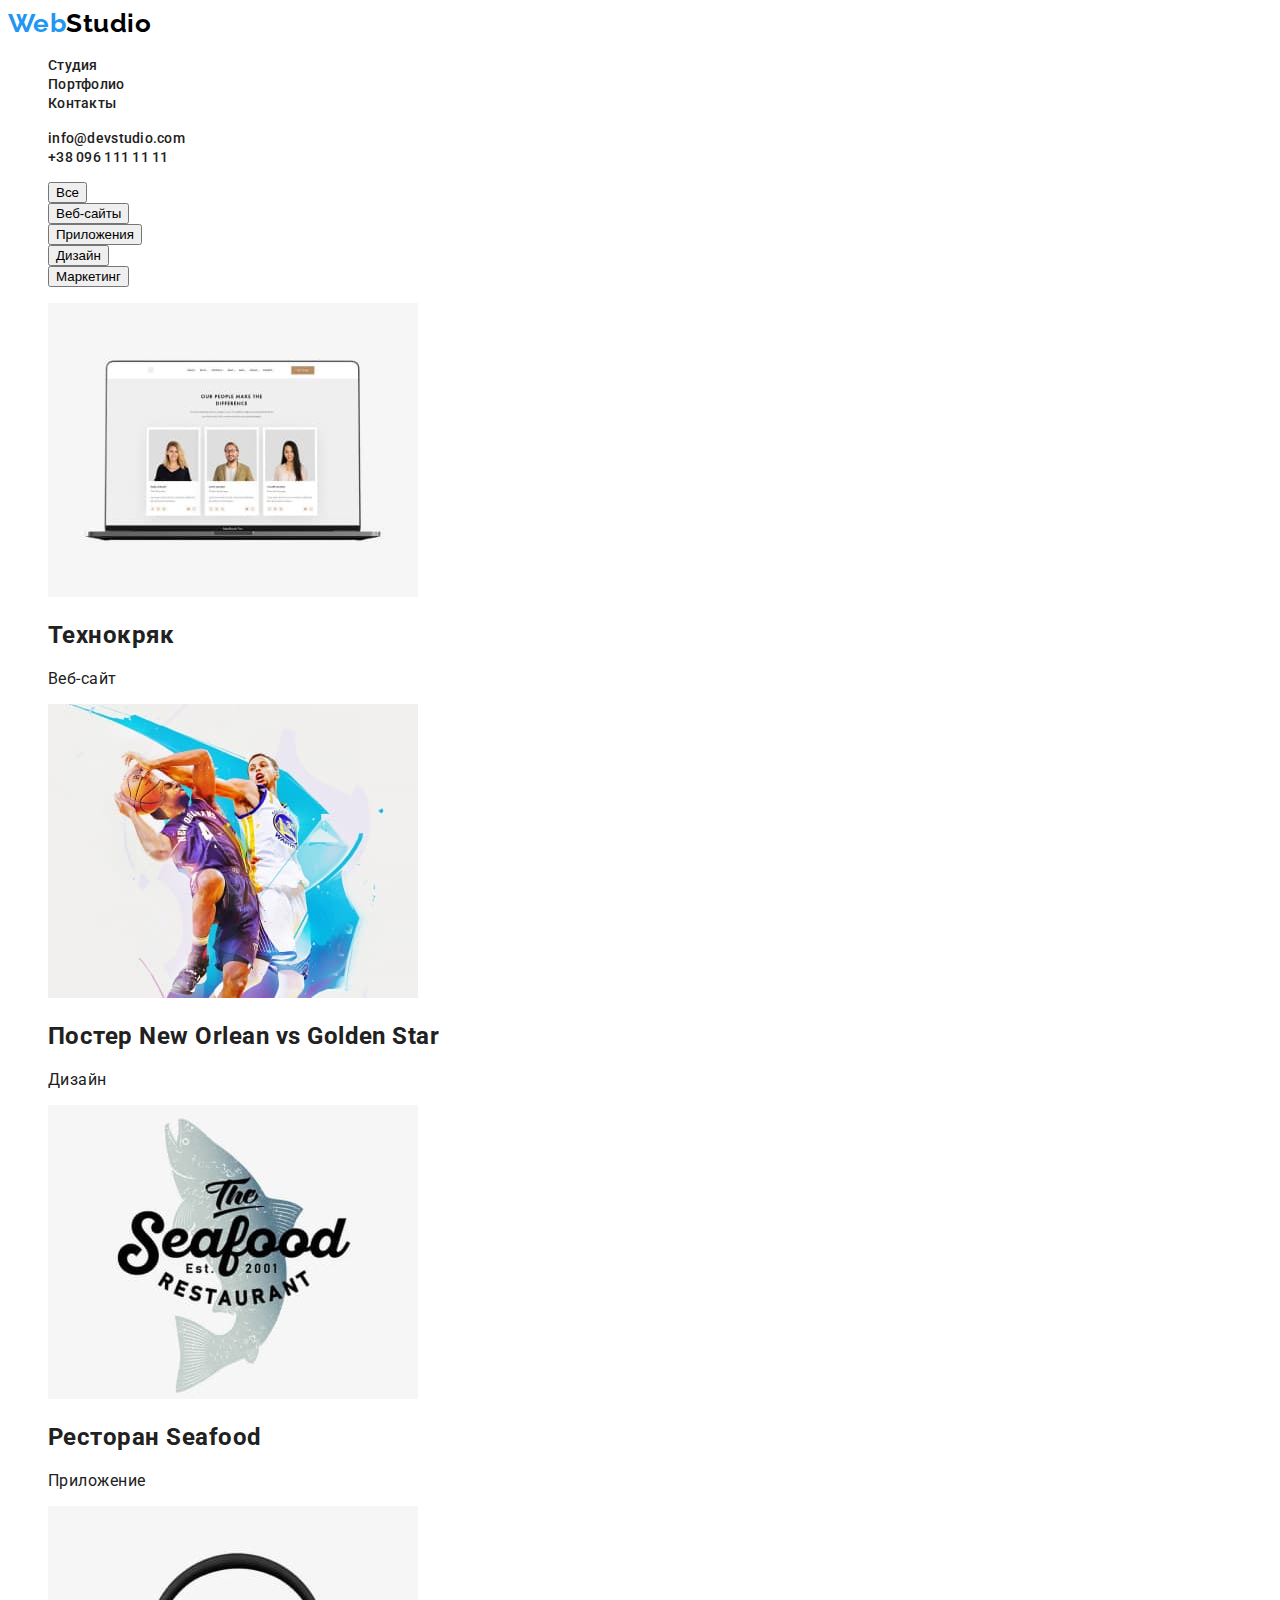
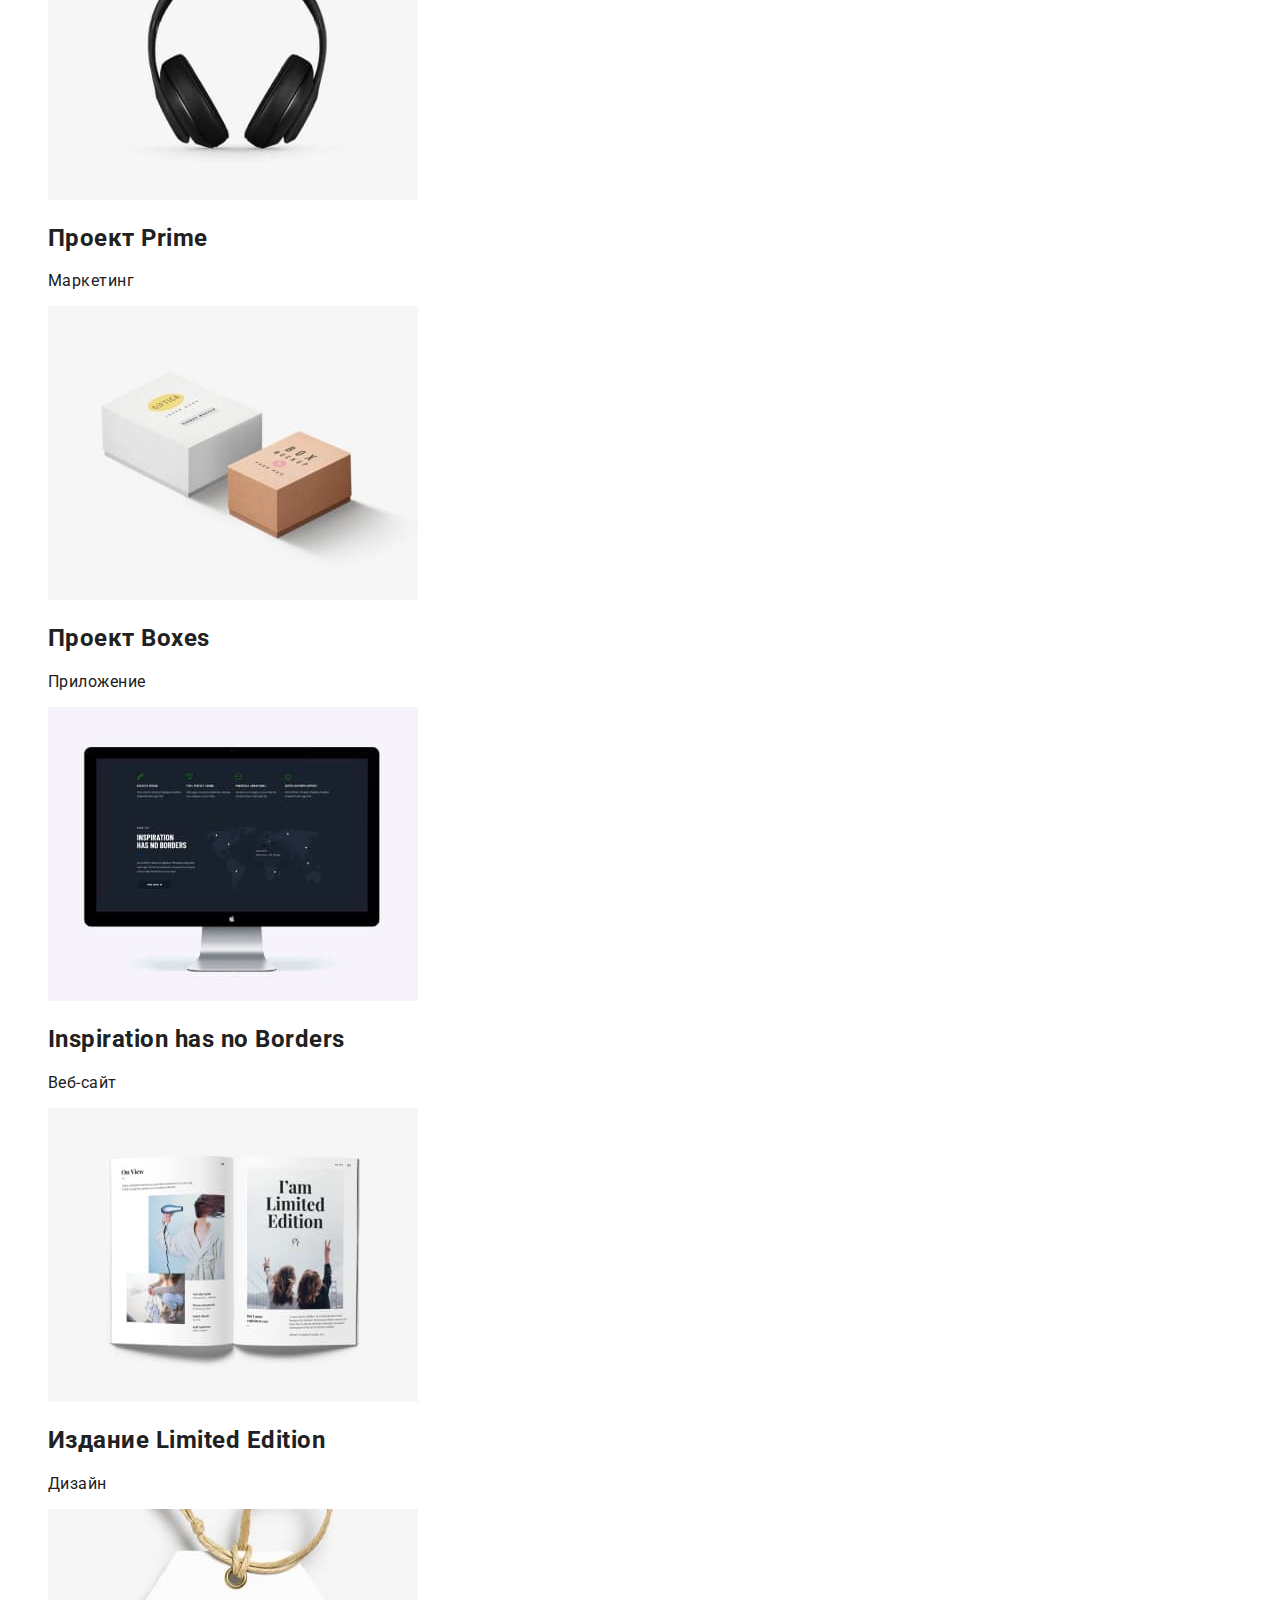
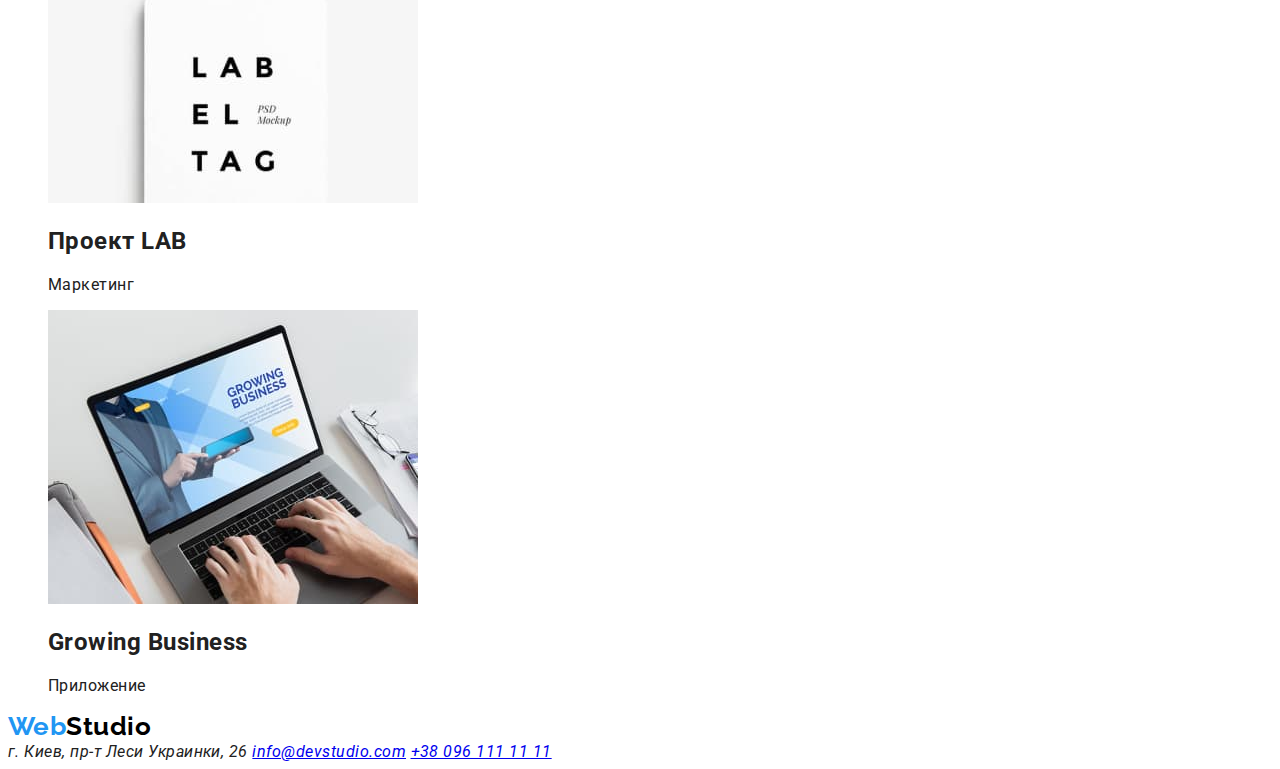
==== portfolio.html @ 30d6ea71 "completed style in the main pages (index)" ====
<!DOCTYPE html>
<html lang="ru">

<head>
    <meta charset="UTF-8">
    <meta http-equiv="X-UA-Compatible" content="IE=edge">
    <meta name="viewport" content="width=device-width, initial-scale=1.0">
    <title>WebStudio</title>
    <link rel="stylesheet" href="./css/styles.css">
    <link rel="preconnect" href="https://fonts.googleapis.com">
    <link rel="preconnect" href="https://fonts.gstatic.com" crossorigin>
    <link href="https://fonts.googleapis.com/css2?family=Raleway:wght@700&family=Roboto:wght@400;500;700;900&display=swap" rel="stylesheet">
</head>

<body>

    <!-- Шапка  -->
    <header>
        <nav>
            <a href="./index.html" class="logo"><span>Web</span>Studio</a>

        <ul class="nav list">
            <li>
                <a href="./index.html" class="link">Студия</a>
            </li>
            <li>
                <a href="./portfolio.html" class="link">Портфолио</a>
            </li>
            <li>
                <a href="" class="link">Контакты</a>
            </li>
        </ul>
        </nav>
        <ul class="contacts list">
            <li>
                <a href="mailto:info@devstudio.com" class="link">info@devstudio.com</a>
            </li>
            <li>
                <a href="tel:+380961111111" class="link">+38 096 111 11 11</a>
            </li>
        </ul>

    </header>

    <!-- Основное наполнение portfolio -->
    <main>

    <!-- кнопки для выбора галереи -->
        <ul class="list">
            <li>
                <button type="button">Все</button>
            </li>
            <li>
                <button type="button">Веб-сайты</button>
            </li>
            <li>
                <button type="button">Приложения</button>
            </li>
            <li>
                <button type="button">Дизайн</button>
            </li>
            <li>
                <button type="button">Маркетинг</button>
            </li>
        </ul>

        <!-- Галерея -->
        <ul class="list">
            <li>
                <img src="./images/portfolio/website.jpg" alt="На экране ноутбука фото разработчиков" width="370" height="294">
                <h2>Технокряк</h2>
                <p>Веб-сайт</p>
            </li>
            <li>
                <img src="./images/portfolio/disign.jpg" alt="Два игрока играют в баскетбол" width="370" height="294">
                <h2>Постер New Orlean vs Golden Star</h2>
                <p>Дизайн</p>
            </li>
            <li>
                <img src="./images/portfolio/app.jpg" alt="Эмблема с названием ресторана" width="370" height="294">
                <h2>Ресторан Seafood</h2>
                <p>Приложение</p>
            </li>
            <li>
                <img src="./images/portfolio/marketing.jpg" alt="Изображены наушники" width="370" height="294">
                <h2>Проект Prime</h2>
                <p>Маркетинг</p>
            </li>
            <li>
                <img src="./images/portfolio/app-1.jpg" alt="Изображены две коробки" width="370" height="294">
                <h2>Проект Boxes</h2>
                <p>Приложение</p>
            </li>
            <li>
                <img src="./images/portfolio/website-1.jpg" alt="Изображен монитор ПК" width="370" height="294">
                <h2 lang="us">Inspiration has no Borders</h2>
                <p>Веб-сайт</p>
            </li>
            <li>
                <img src="./images/portfolio/disign-1.jpg" alt="Открыта книга с названием создания" width="370" height="294">
                <h2>Издание Limited Edition</h2>
                <p>Дизайн</p>
            </li>
            <li>
                <img src="./images/portfolio/marketing-1.jpg" alt="Эмблема проекта" width="370" height="294">
                <h2>Проект LAB</h2>
                <p>Маркетинг</p>
            </li>
            <li>
                <img src="./images/portfolio/app-2.jpg" alt="Открыт ноутбук на странице приложения" width="370" height="294">
                <h2 lang="us">Growing Business</h2>
                <p>Приложение</p>
            </li>
        </ul>

    </main>

    <!-- Подвал сайта -->
    <footer>
         <a href="./index.html" class="logo"><span>Web</span>Studio</a>

        <address>
            г. Киев, пр-т Леси Украинки, 26
            <a href="mailto:info@devstudio.com">info@devstudio.com</a>
            <a href="tel:+380961111111">+38 096 111 11 11</a>
        </address>

    </footer>

</body>
</html>
---- css/styles.css ----
:root {
  --main-background: #ffffff;
  --sub-backgrount: #f5f4fa;
  --footer-hero-background: #2f303a;
  --color-accent: #2196f3;
}

body {
  color: #212121;
  background-color: var(--main-background);
  font-family: 'Roboto', sans-serif;
  letter-spacing: 0.03em;
}

/* reset style for ul,li */
.list {
  list-style: none;
}

/* logo */
.logo {
  font-family: 'Raleway', sans-serif;
  font-weight: 700;
  font-size: 26px;
  line-height: 1.2;
  text-decoration: none;
  color: #000000;
}
.logo > span {
  color: var(--color-accent);
}

/* header link and footer*/
.nav .link,
.contacts .link {
  font-weight: 500;
  font-size: 14px;
  line-height: 1.14;
  color: inherit;
  text-decoration: none;
  letter-spacing: 0.02em;
}
.link:hover,
.link:focus {
  color: var(--color-accent);
}

/* section main index.html */
.hero {
  background-color: var(--footer-hero-background);
  /* align-items: center;
  text-align: center; */
}
.hero-title {
  color: #ffffff;
  font-weight: 900;
  font-size: 44px;
  line-height: 1.36;

  letter-spacing: 0.06em;
  text-transform: uppercase;
}
.hero .btn {
  font-family: inherit;
  background-color: var(--color-accent);
  color: #ffffff;
  font-weight: 700;
  font-size: 16px;
  line-height: 1.88;
  letter-spacing: 0.06em;
}

/* section scills */
.skills-title {
  font-weight: 700;
  font-size: 14px;
  line-height: 1.14;
  text-transform: uppercase;
}
.skills-text {
  color: #757575;
  font-weight: 400;
  font-size: 14px;
  line-height: 1.71;
}

/* section images gallery  */
.images-title,
.team-subjuct {
  font-weight: 700;
  font-size: 36px;
  line-height: 1.17;
}

/* section team */
.team {
  background-color: var(--sub-backgrount);
}
.team-title {
  font-weight: 500;
  font-size: 16px;
  line-height: 1.19;
}
.team-text {
  font-weight: 400;
  font-size: 16px;
  line-height: 1.17;
  color: #757575;
}

/* footer */
.footer {
  background-color: var(--footer-hero-background);
  font-weight: 400;
  font-size: 14px;
  line-height: 1.71;
}
.footer-adr,
.footer > a {
  color: #ffffff;
}
.footer .link {
  color: rgba(255, 255, 255, 0.6);
  text-decoration: none;
}
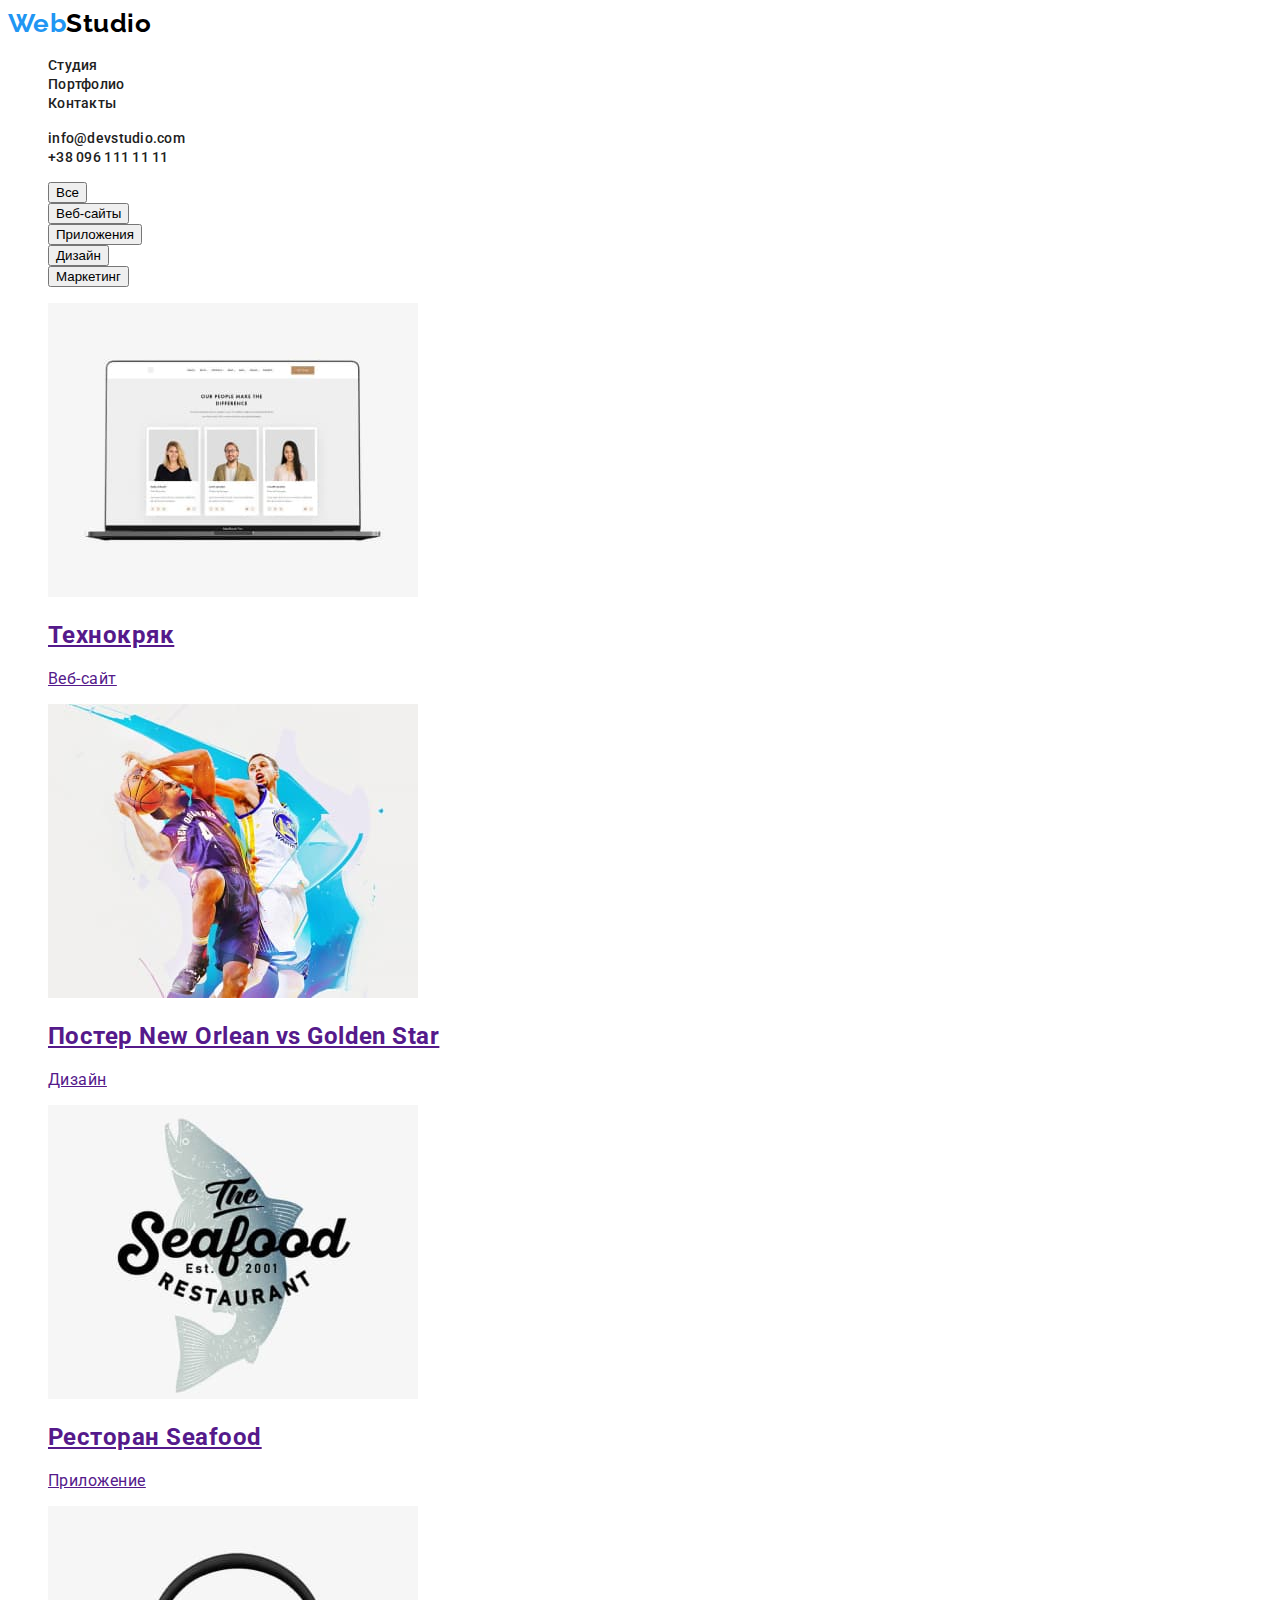
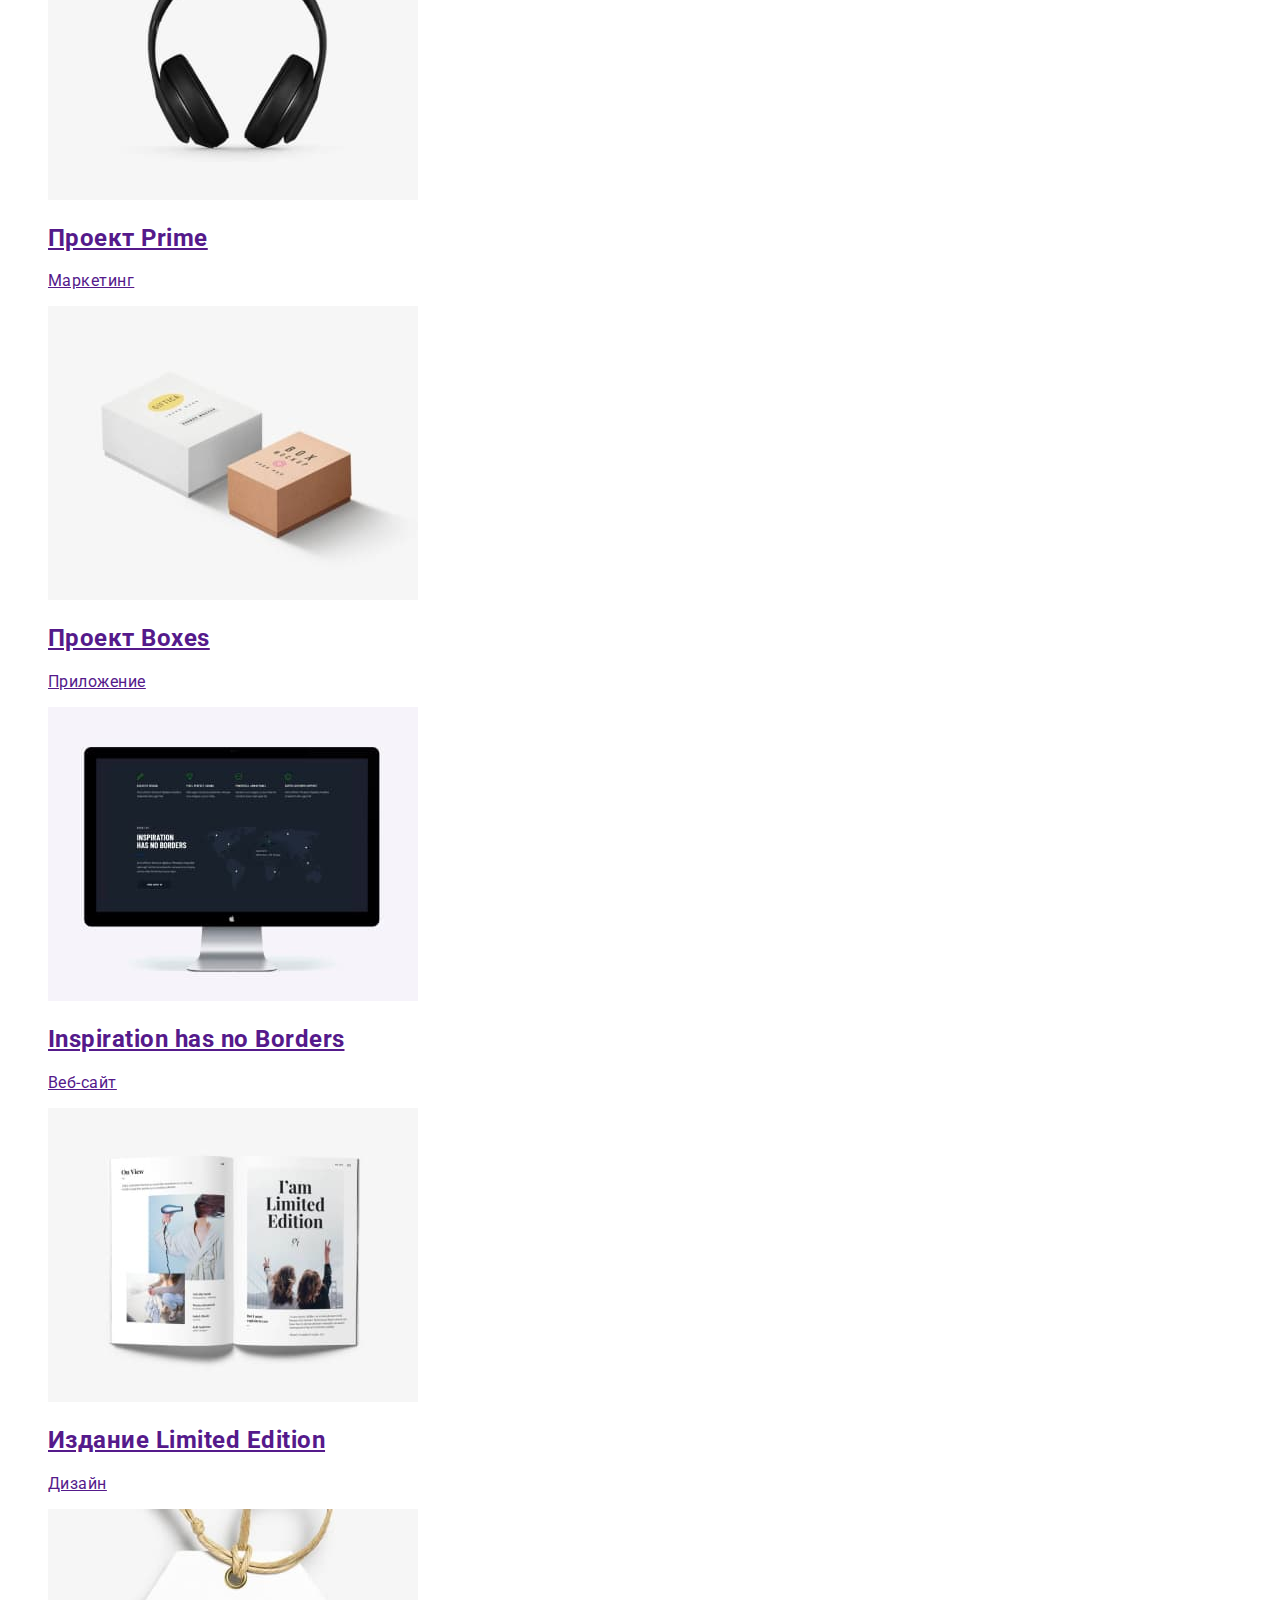
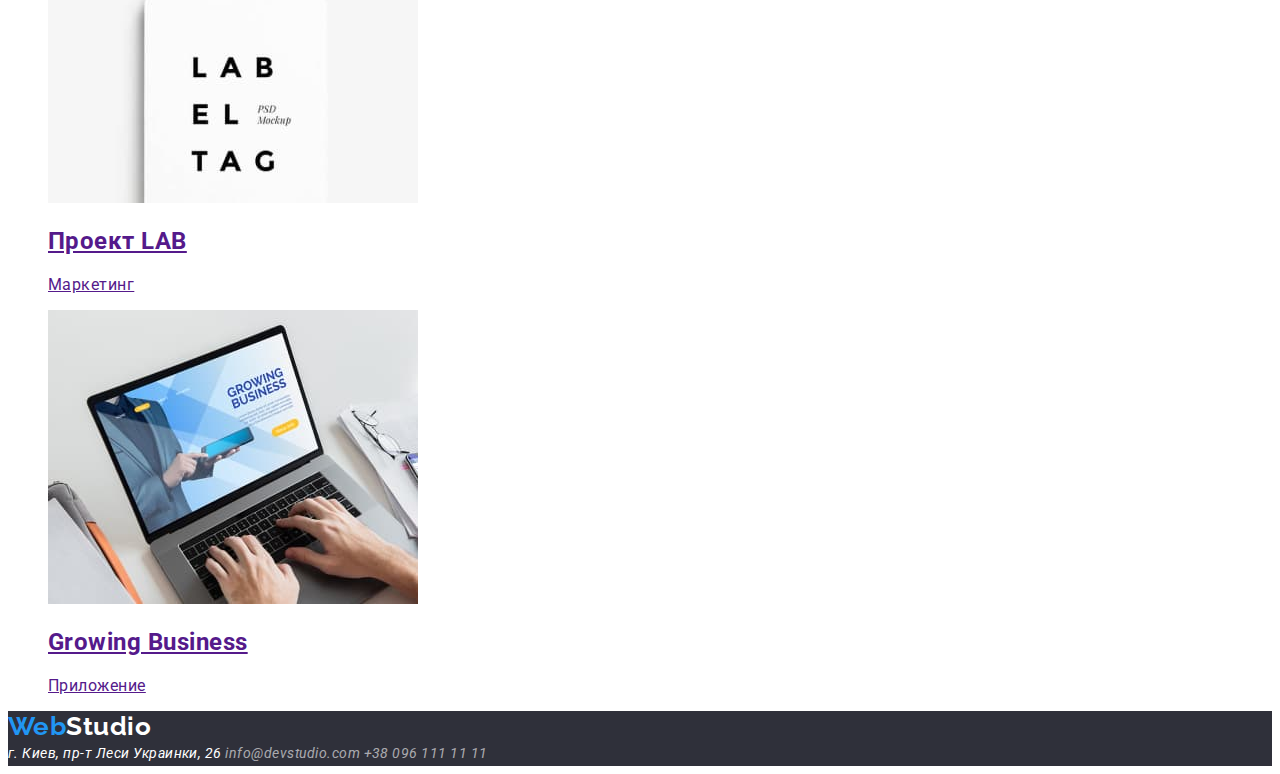
==== commit 50c12e08: "added the <a> tag to the project section (portfolio html)" ====
--- a/portfolio.html
+++ b/portfolio.html
@@ -64,67 +64,83 @@
             </li>
         </ul>
 
-        <!-- Галерея -->
+        <!-- проект -->
         <ul class="list">
             <li>
-                <img src="./images/portfolio/website.jpg" alt="На экране ноутбука фото разработчиков" width="370" height="294">
-                <h2>Технокряк</h2>
-                <p>Веб-сайт</p>
+                <a href="">
+                    <img src="./images/portfolio/website.jpg" alt="На экране ноутбука фото разработчиков" width="370" height="294">
+                    <h2>Технокряк</h2>
+                    <p>Веб-сайт</p>
+                </a>
             </li>
             <li>
-                <img src="./images/portfolio/disign.jpg" alt="Два игрока играют в баскетбол" width="370" height="294">
-                <h2>Постер New Orlean vs Golden Star</h2>
-                <p>Дизайн</p>
+                <a href="">
+                    <img src="./images/portfolio/disign.jpg" alt="Два игрока играют в баскетбол" width="370" height="294">
+                    <h2>Постер New Orlean vs Golden Star</h2>
+                    <p>Дизайн</p>
+                </a>
             </li>
             <li>
-                <img src="./images/portfolio/app.jpg" alt="Эмблема с названием ресторана" width="370" height="294">
-                <h2>Ресторан Seafood</h2>
-                <p>Приложение</p>
+                <a href="">
+                    <img src="./images/portfolio/app.jpg" alt="Эмблема с названием ресторана" width="370" height="294">
+                    <h2>Ресторан Seafood</h2>
+                    <p>Приложение</p>
+                </a>
             </li>
             <li>
-                <img src="./images/portfolio/marketing.jpg" alt="Изображены наушники" width="370" height="294">
-                <h2>Проект Prime</h2>
-                <p>Маркетинг</p>
+                <a href="">
+                    <img src="./images/portfolio/marketing.jpg" alt="Изображены наушники" width="370" height="294">
+                    <h2>Проект Prime</h2>
+                    <p>Маркетинг</p>
+                </a>
             </li>
             <li>
-                <img src="./images/portfolio/app-1.jpg" alt="Изображены две коробки" width="370" height="294">
-                <h2>Проект Boxes</h2>
-                <p>Приложение</p>
+                <a href="">
+                    <img src="./images/portfolio/app-1.jpg" alt="Изображены две коробки" width="370" height="294">
+                    <h2>Проект Boxes</h2>
+                    <p>Приложение</p>
+                </a>
             </li>
             <li>
-                <img src="./images/portfolio/website-1.jpg" alt="Изображен монитор ПК" width="370" height="294">
+                <a href=""><img src="./images/portfolio/website-1.jpg" alt="Изображен монитор ПК" width="370" height="294">
                 <h2 lang="us">Inspiration has no Borders</h2>
-                <p>Веб-сайт</p>
+                <p>Веб-сайт</p></a>
             </li>
             <li>
-                <img src="./images/portfolio/disign-1.jpg" alt="Открыта книга с названием создания" width="370" height="294">
-                <h2>Издание Limited Edition</h2>
-                <p>Дизайн</p>
+                <a href="">
+                    <img src="./images/portfolio/disign-1.jpg" alt="Открыта книга с названием создания" width="370" height="294">
+                    <h2>Издание Limited Edition</h2>
+                    <p>Дизайн</p>
+                </a>
             </li>
             <li>
-                <img src="./images/portfolio/marketing-1.jpg" alt="Эмблема проекта" width="370" height="294">
-                <h2>Проект LAB</h2>
-                <p>Маркетинг</p>
+                <a href="">
+                    <img src="./images/portfolio/marketing-1.jpg" alt="Эмблема проекта" width="370" height="294">
+                    <h2>Проект LAB</h2>
+                    <p>Маркетинг</p>
+                </a>
             </li>
             <li>
-                <img src="./images/portfolio/app-2.jpg" alt="Открыт ноутбук на странице приложения" width="370" height="294">
-                <h2 lang="us">Growing Business</h2>
-                <p>Приложение</p>
+                <a href="">
+                    <img src="./images/portfolio/app-2.jpg" alt="Открыт ноутбук на странице приложения" width="370" height="294">
+                    <h2 lang="us">Growing Business</h2>
+                    <p>Приложение</p>
+                </a>
             </li>
         </ul>
 
     </main>
 
     <!-- Подвал сайта -->
-    <footer>
-         <a href="./index.html" class="logo"><span>Web</span>Studio</a>
-
-        <address>
+    <footer class="footer">
+        <a href="./index.html" class="logo"><span>Web</span>Studio</a>
+    
+        <address class="footer-adr">
             г. Киев, пр-т Леси Украинки, 26
-            <a href="mailto:info@devstudio.com">info@devstudio.com</a>
-            <a href="tel:+380961111111">+38 096 111 11 11</a>
+            <a href="mailto:info@devstudio.com" class="link">info@devstudio.com</a>
+            <a href="tel:+380961111111" class="link">+38 096 111 11 11</a>
         </address>
-
+    
     </footer>
 
 </body>
--- a/css/styles.css
+++ b/css/styles.css
@@ -68,6 +68,7 @@
   font-size: 16px;
   line-height: 1.88;
   letter-spacing: 0.06em;
+  cursor: pointer;
 }
 
 /* section scills */
@@ -123,3 +124,7 @@
   color: rgba(255, 255, 255, 0.6);
   text-decoration: none;
 }
+.footer .link:hover,
+.footer .link:focus {
+  color: var(--color-accent);
+}
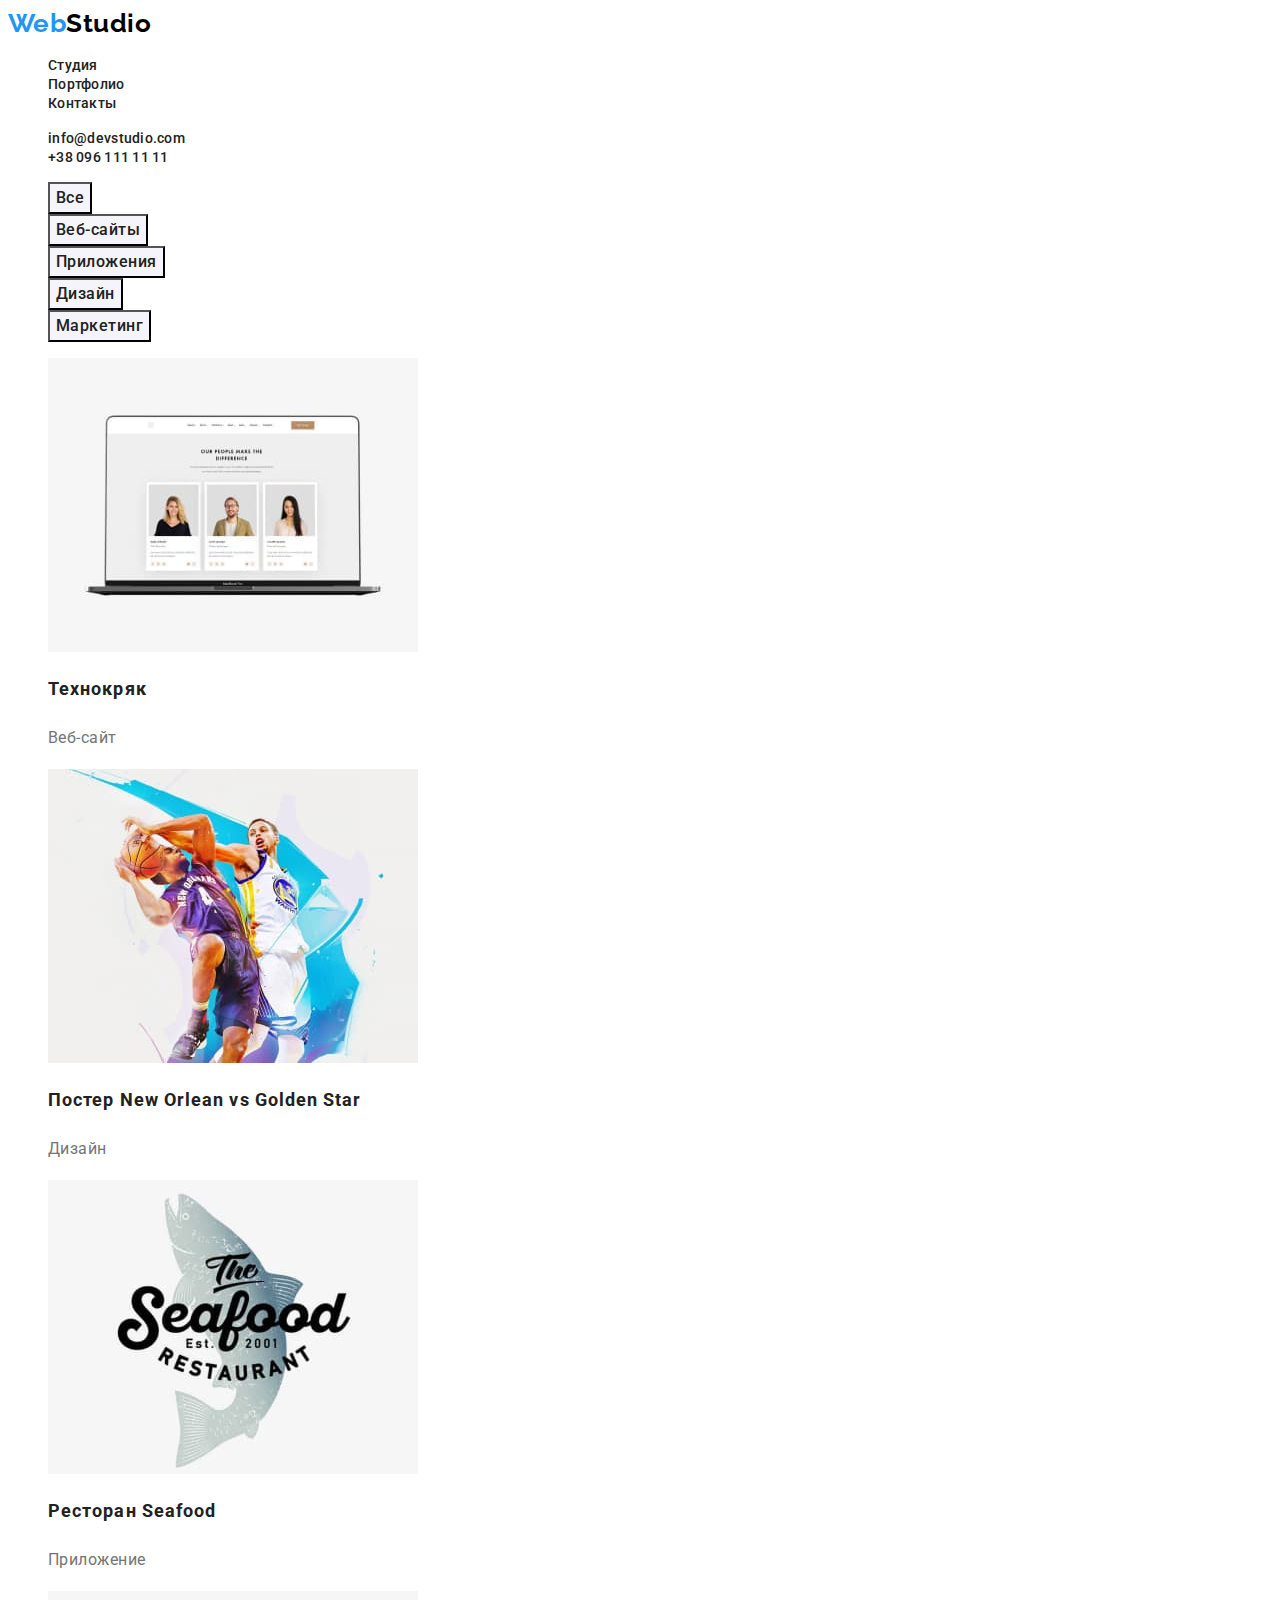
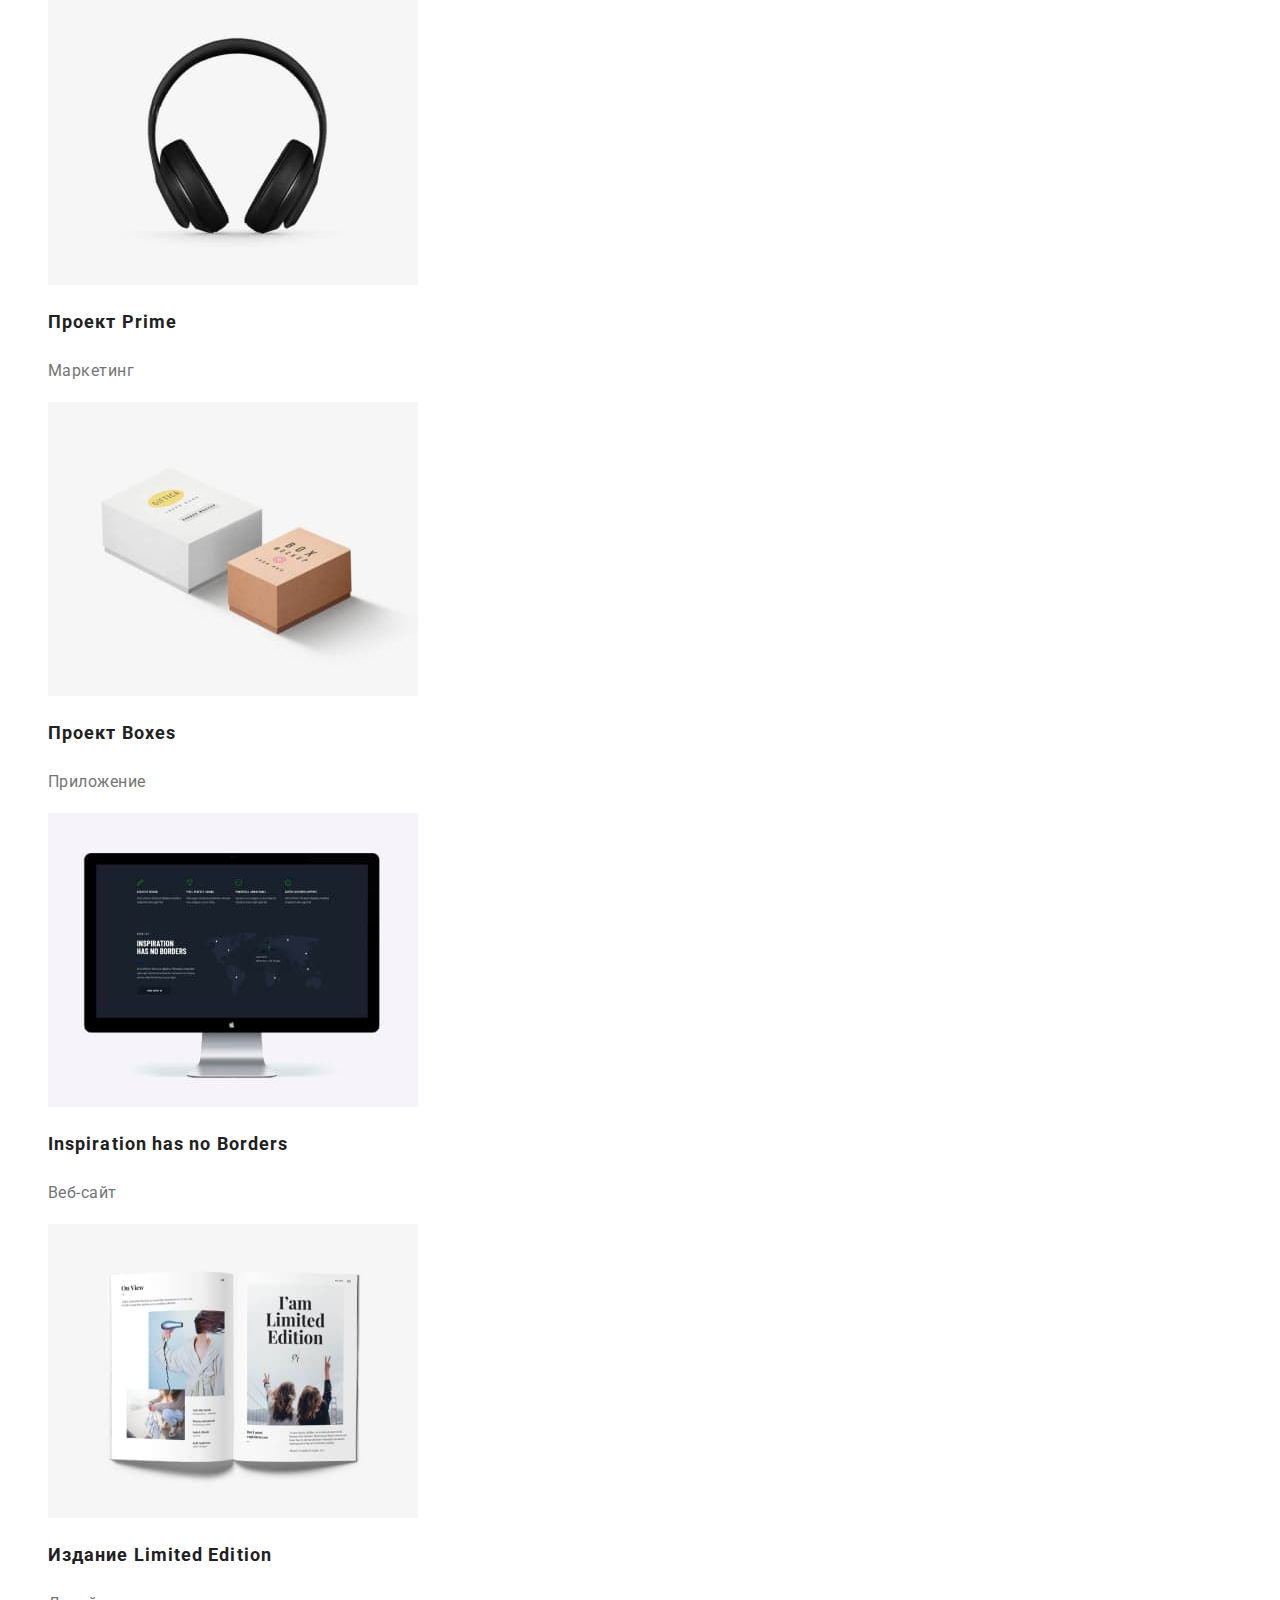
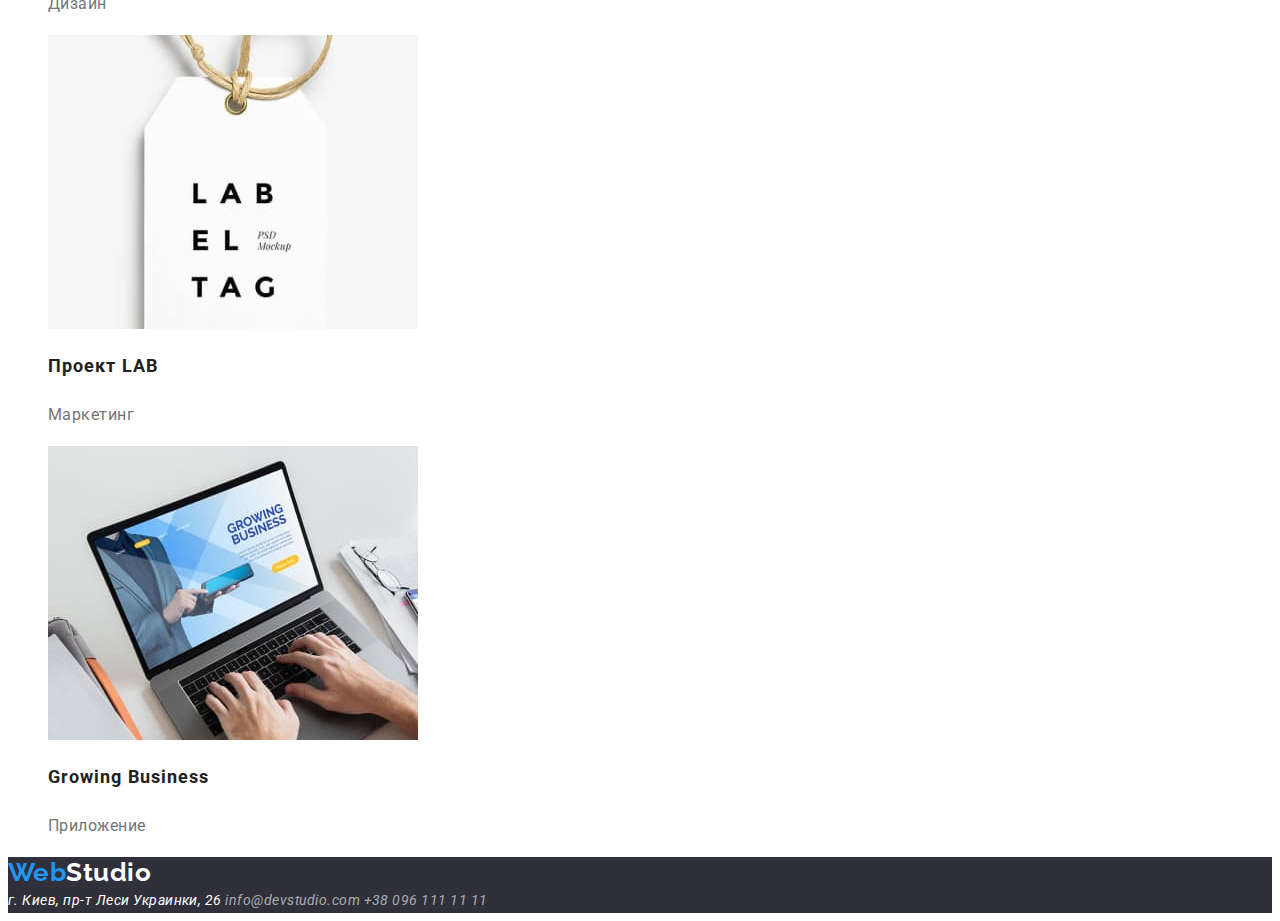
==== commit fd5e3eae: "style in the  main section (portfolio)" ====
--- a/portfolio.html
+++ b/portfolio.html
@@ -46,85 +46,87 @@
     <main>
 
     <!-- кнопки для выбора галереи -->
-        <ul class="list">
+        <ul class="gallery list">
             <li>
-                <button type="button">Все</button>
+                <button type="button" class="gallery-btn">Все</button>
             </li>
             <li>
-                <button type="button">Веб-сайты</button>
+                <button type="button" class="gallery-btn">Веб-сайты</button>
             </li>
             <li>
-                <button type="button">Приложения</button>
+                <button type="button" class="gallery-btn">Приложения</button>
             </li>
             <li>
-                <button type="button">Дизайн</button>
+                <button type="button" class="gallery-btn">Дизайн</button>
             </li>
             <li>
-                <button type="button">Маркетинг</button>
+                <button type="button" class="gallery-btn">Маркетинг</button>
             </li>
         </ul>
 
-        <!-- проект -->
-        <ul class="list">
+        <!-- проекты -->
+        <ul class="project-list list">
             <li>
-                <a href="">
+                <a href="" class="project-link">
                     <img src="./images/portfolio/website.jpg" alt="На экране ноутбука фото разработчиков" width="370" height="294">
-                    <h2>Технокряк</h2>
-                    <p>Веб-сайт</p>
+                    <h2 class="project-title">Технокряк</h2>
+                    <p class="project-text">Веб-сайт</p>
                 </a>
             </li>
             <li>
-                <a href="">
+                <a href="" class="project-link">
                     <img src="./images/portfolio/disign.jpg" alt="Два игрока играют в баскетбол" width="370" height="294">
-                    <h2>Постер New Orlean vs Golden Star</h2>
-                    <p>Дизайн</p>
+                    <h2 class="project-title">Постер New Orlean vs Golden Star</h2>
+                    <p class="project-text">Дизайн</p>
                 </a>
             </li>
             <li>
-                <a href="">
+                <a href="" class="project-link">
                     <img src="./images/portfolio/app.jpg" alt="Эмблема с названием ресторана" width="370" height="294">
-                    <h2>Ресторан Seafood</h2>
-                    <p>Приложение</p>
+                    <h2 class="project-title">Ресторан Seafood</h2>
+                    <p class="project-text">Приложение</p>
                 </a>
             </li>
             <li>
-                <a href="">
+                <a href="" class="project-link">
                     <img src="./images/portfolio/marketing.jpg" alt="Изображены наушники" width="370" height="294">
-                    <h2>Проект Prime</h2>
-                    <p>Маркетинг</p>
+                    <h2 class="project-title">Проект Prime</h2>
+                    <p class="project-text">Маркетинг</p>
                 </a>
             </li>
             <li>
-                <a href="">
+                <a href="" class="project-link">
                     <img src="./images/portfolio/app-1.jpg" alt="Изображены две коробки" width="370" height="294">
-                    <h2>Проект Boxes</h2>
-                    <p>Приложение</p>
+                    <h2 class="project-title">Проект Boxes</h2>
+                    <p class="project-text">Приложение</p>
                 </a>
             </li>
             <li>
-                <a href=""><img src="./images/portfolio/website-1.jpg" alt="Изображен монитор ПК" width="370" height="294">
-                <h2 lang="us">Inspiration has no Borders</h2>
-                <p>Веб-сайт</p></a>
-            </li>
-            <li>
-                <a href="">
-                    <img src="./images/portfolio/disign-1.jpg" alt="Открыта книга с названием создания" width="370" height="294">
-                    <h2>Издание Limited Edition</h2>
-                    <p>Дизайн</p>
+                <a href="" class="project-link">
+                    <img src="./images/portfolio/website-1.jpg" alt="Изображен монитор ПК" width="370" height="294">
+                    <h2  class="project-title"lang="en">Inspiration has no Borders</h2>
+                    <p class="project-text">Веб-сайт</p>
                 </a>
             </li>
             <li>
-                <a href="">
-                    <img src="./images/portfolio/marketing-1.jpg" alt="Эмблема проекта" width="370" height="294">
-                    <h2>Проект LAB</h2>
-                    <p>Маркетинг</p>
+                <a href="" class="project-link">
+                    <img src="./images/portfolio/disign-1.jpg" alt="Открыта книга с названием создания" width="370" height="294">
+                    <h2 class="project-title">Издание Limited Edition</h2>
+                    <p class="project-text">Дизайн</p>
                 </a>
             </li>
             <li>
-                <a href="">
+                <a href="" class="project-link">
+                    <img src="./images/portfolio/marketing-1.jpg" alt="Эмблема проекта" width="370" height="294">
+                    <h2 class="project-title">Проект LAB</h2>
+                    <p class="project-text">Маркетинг</p>
+                </a>
+            </li>
+            <li>
+                <a href="" class="project-link">
                     <img src="./images/portfolio/app-2.jpg" alt="Открыт ноутбук на странице приложения" width="370" height="294">
-                    <h2 lang="us">Growing Business</h2>
-                    <p>Приложение</p>
+                    <h2  class="project-title"lang="en">Growing Business</h2>
+                    <p class="project-text">Приложение</p>
                 </a>
             </li>
         </ul>
--- a/css/styles.css
+++ b/css/styles.css
@@ -5,6 +5,7 @@
   --color-accent: #2196f3;
 }
 
+/* основные стили в макете */
 body {
   color: #212121;
   background-color: var(--main-background);
@@ -12,12 +13,12 @@
   letter-spacing: 0.03em;
 }
 
-/* reset style for ul,li */
+/* сброс стилей ul,li */
 .list {
   list-style: none;
 }
 
-/* logo */
+/* логотип */
 .logo {
   font-family: 'Raleway', sans-serif;
   font-weight: 700;
@@ -30,7 +31,7 @@
   color: var(--color-accent);
 }
 
-/* header link and footer*/
+/* ссылки шапка и подвал*/
 .nav .link,
 .contacts .link {
   font-weight: 500;
@@ -45,7 +46,8 @@
   color: var(--color-accent);
 }
 
-/* section main index.html */
+/* секция main index.html */
+/* Герой секция */
 .hero {
   background-color: var(--footer-hero-background);
   /* align-items: center;
@@ -56,7 +58,6 @@
   font-weight: 900;
   font-size: 44px;
   line-height: 1.36;
-
   letter-spacing: 0.06em;
   text-transform: uppercase;
 }
@@ -71,7 +72,7 @@
   cursor: pointer;
 }
 
-/* section scills */
+/* умение компании */
 .skills-title {
   font-weight: 700;
   font-size: 14px;
@@ -85,7 +86,7 @@
   line-height: 1.71;
 }
 
-/* section images gallery  */
+/* деятельность компании  */
 .images-title,
 .team-subjuct {
   font-weight: 700;
@@ -93,7 +94,7 @@
   line-height: 1.17;
 }
 
-/* section team */
+/* Сотрудники компании */
 .team {
   background-color: var(--sub-backgrount);
 }
@@ -109,7 +110,43 @@
   color: #757575;
 }
 
-/* footer */
+/*секция main portfolio */
+/* кнопки */
+.gallery-btn {
+  background-color: var(--sub-backgrount);
+  font-weight: 500;
+  font-size: 16px;
+  line-height: 1.62;
+  color: inherit;
+  font-family: inherit;
+  letter-spacing: inherit;
+  cursor: pointer;
+}
+.gallery-btn:hover,
+.gallery-btn:focus {
+  background-color: var(--color-accent);
+  color: #ffffff;
+}
+
+/* проекты  */
+.project-link {
+  text-decoration: none;
+  color: inherit;
+}
+.project-title {
+  font-weight: 700;
+  font-size: 18px;
+  line-height: 2;
+  letter-spacing: 0.06em;
+}
+.project-text {
+  font-weight: 400;
+  font-size: 16px;
+  line-height: 1.88;
+  color: #757575;
+}
+
+/* подвал */
 .footer {
   background-color: var(--footer-hero-background);
   font-weight: 400;
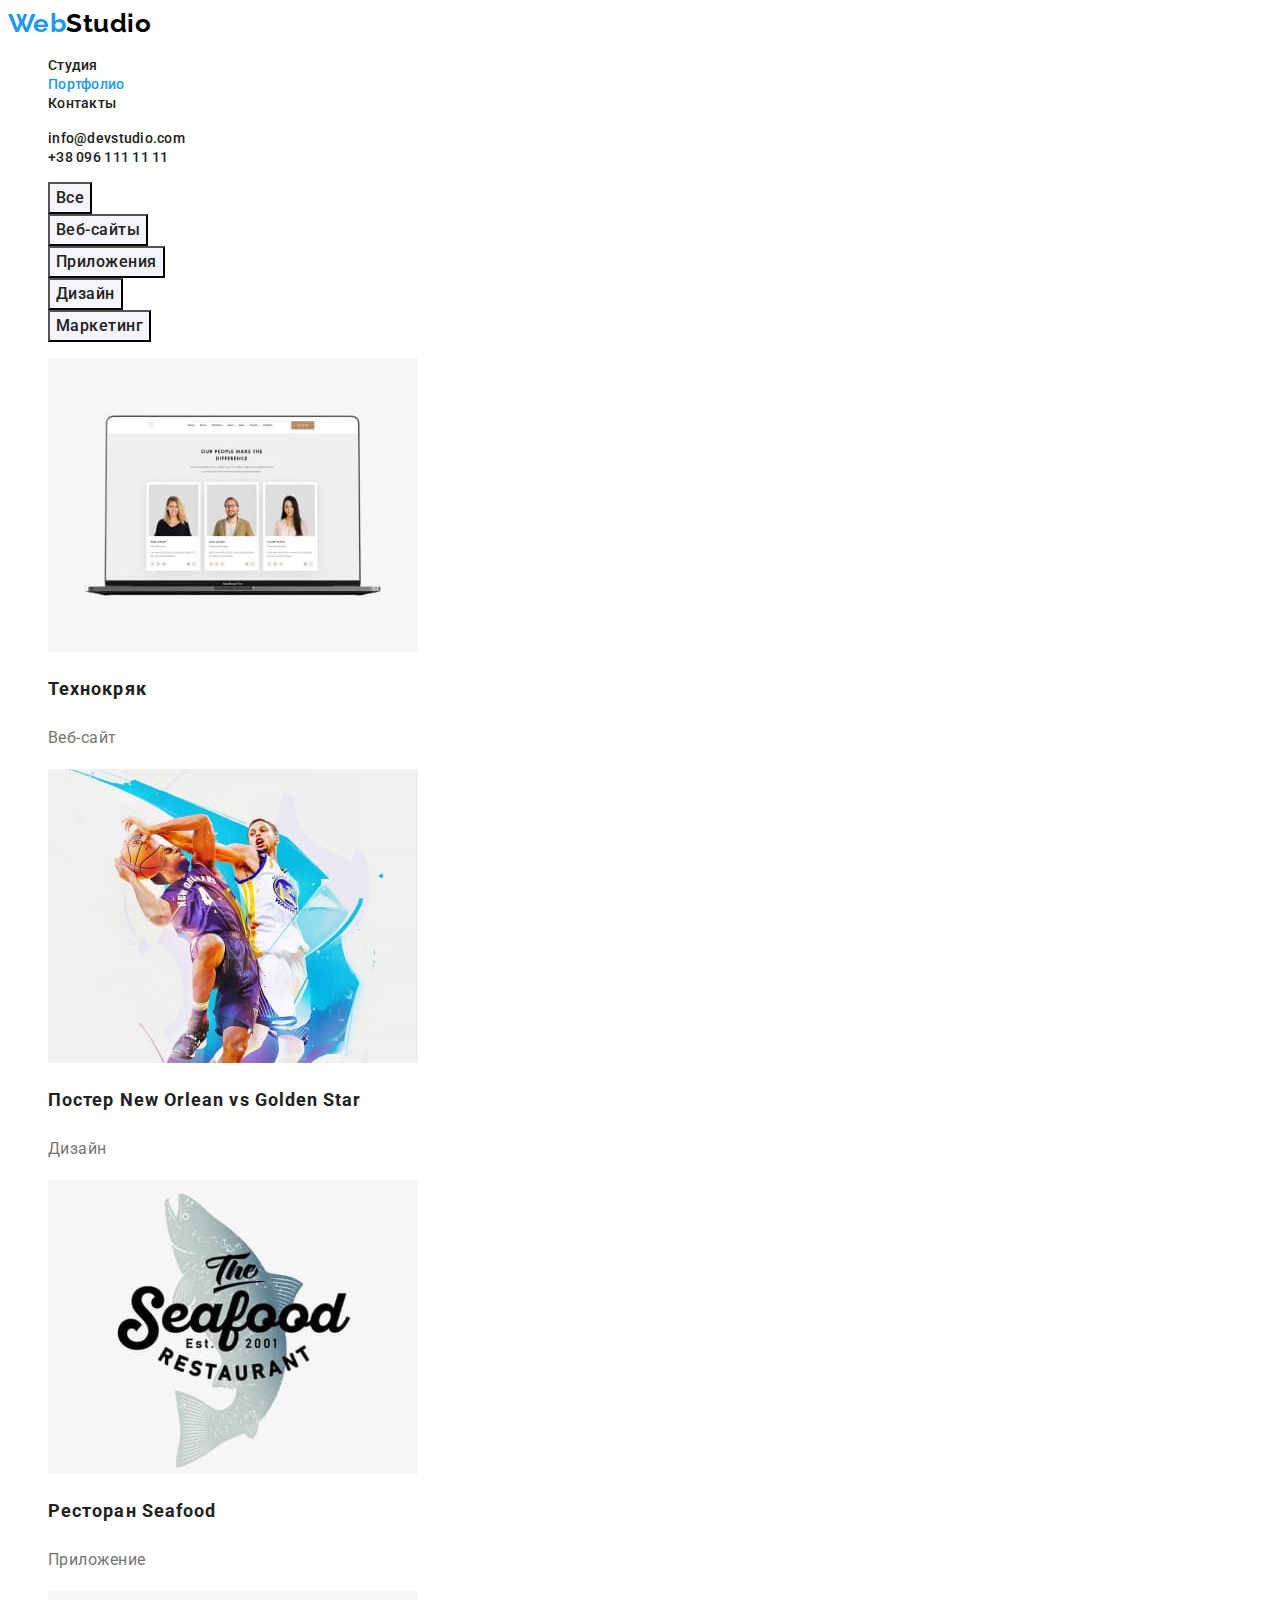
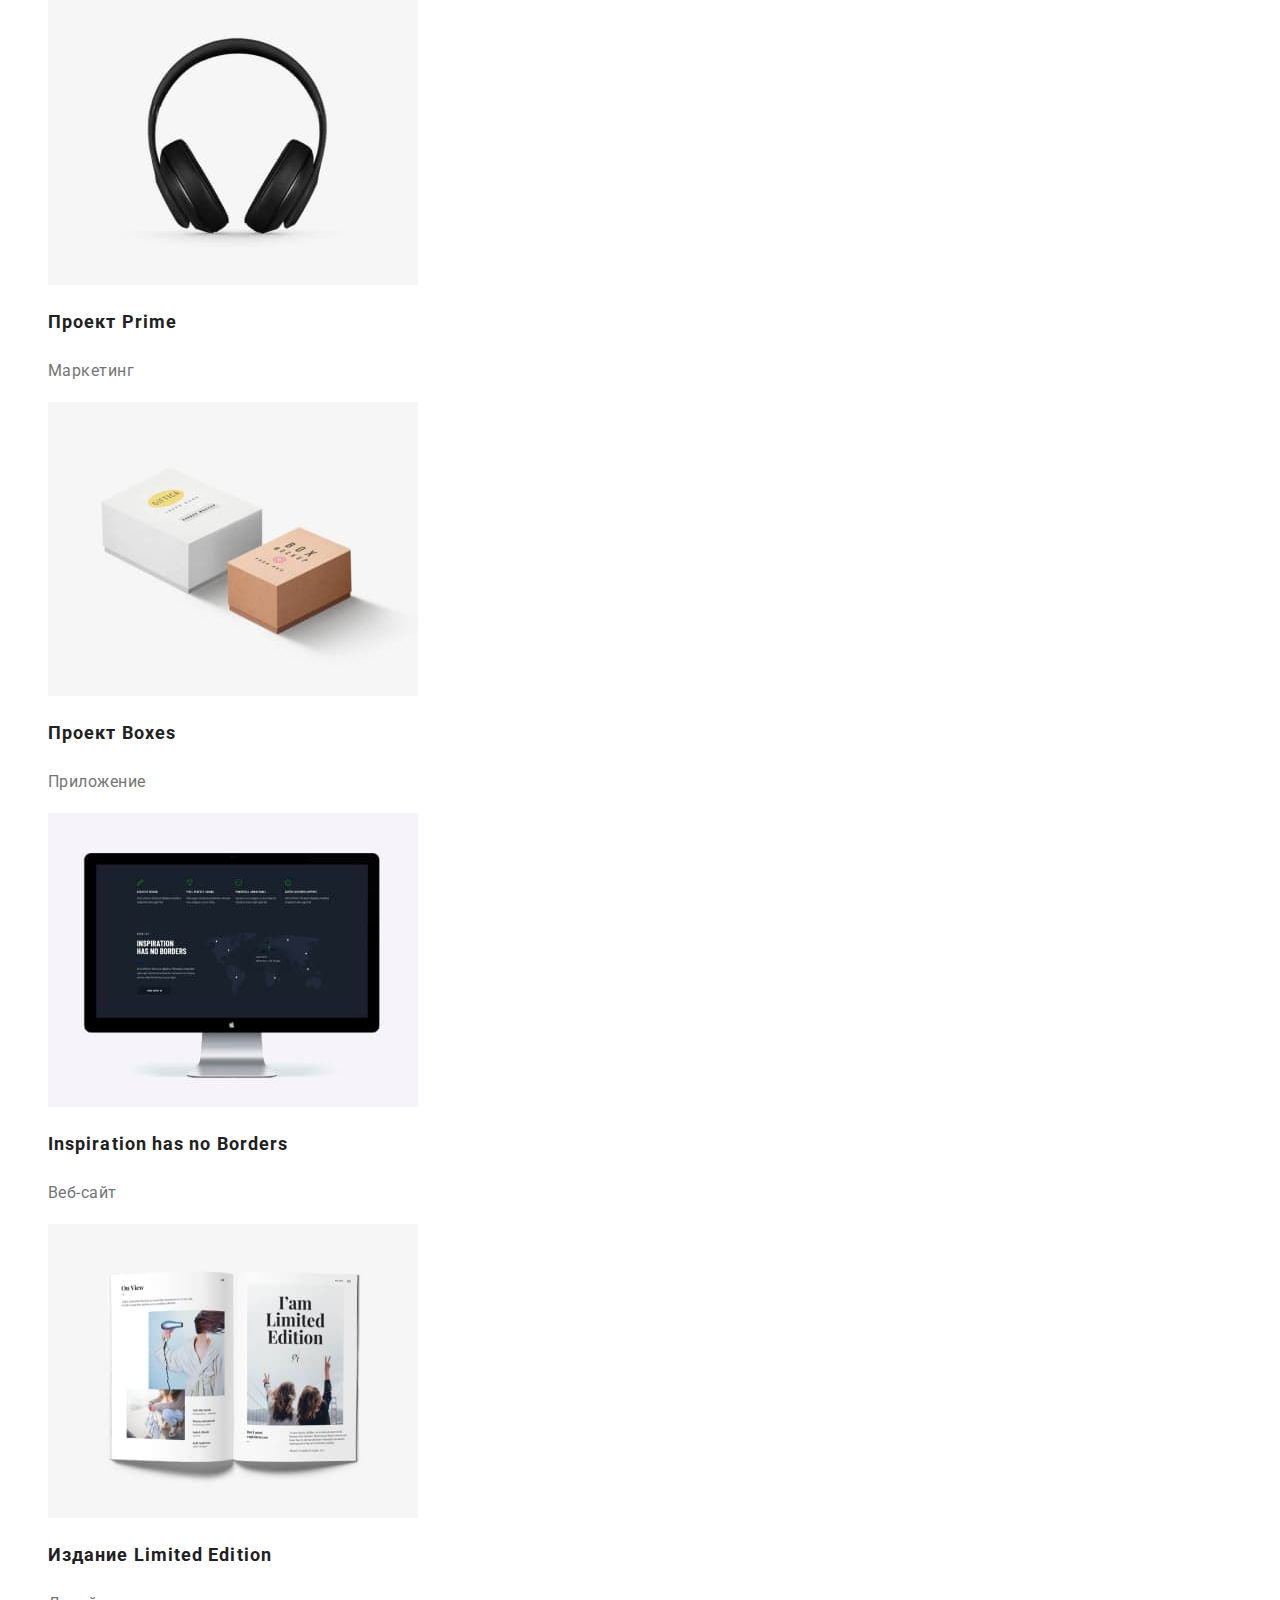
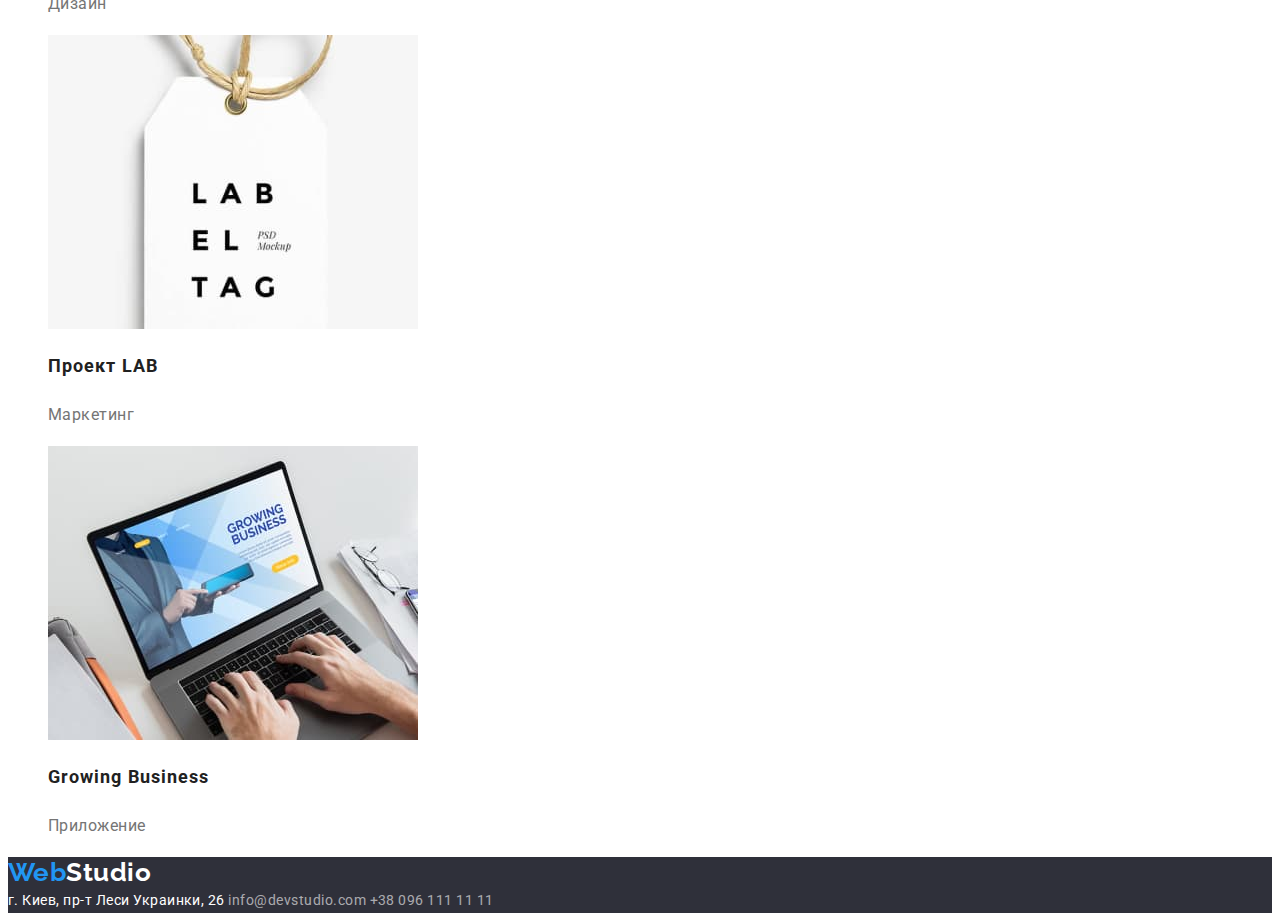
==== commit 40ffb9bc: "Correction with footer style, navigation menu active link and background color for hero btn." ====
--- a/portfolio.html
+++ b/portfolio.html
@@ -6,10 +6,8 @@
     <meta http-equiv="X-UA-Compatible" content="IE=edge">
     <meta name="viewport" content="width=device-width, initial-scale=1.0">
     <title>WebStudio</title>
+    <link href="https://fonts.googleapis.com/css2?family=Raleway:wght@700&family=Roboto:wght@400;500;700;900&display=swap" rel="stylesheet">
     <link rel="stylesheet" href="./css/styles.css">
-    <link rel="preconnect" href="https://fonts.googleapis.com">
-    <link rel="preconnect" href="https://fonts.gstatic.com" crossorigin>
-    <link href="https://fonts.googleapis.com/css2?family=Raleway:wght@700&family=Roboto:wght@400;500;700;900&display=swap" rel="stylesheet">
 </head>
 
 <body>
@@ -17,26 +15,26 @@
     <!-- Шапка  -->
     <header>
         <nav>
-            <a href="./index.html" class="logo"><span>Web</span>Studio</a>
+            <a class="logo" href="./index.html"><span>Web</span>Studio</a>
 
         <ul class="nav list">
             <li>
-                <a href="./index.html" class="link">Студия</a>
+                <a class="link" href="./index.html">Студия</a>
             </li>
             <li>
-                <a href="./portfolio.html" class="link">Портфолио</a>
+                <a class="link" href="./portfolio.html" style="color: #2196f3">Портфолио</a>
             </li>
             <li>
-                <a href="" class="link">Контакты</a>
+                <a class="link" href="">Контакты</a>
             </li>
         </ul>
         </nav>
         <ul class="contacts list">
             <li>
-                <a href="mailto:info@devstudio.com" class="link">info@devstudio.com</a>
+                <a class="link" href="mailto:info@devstudio.com">info@devstudio.com</a>
             </li>
             <li>
-                <a href="tel:+380961111111" class="link">+38 096 111 11 11</a>
+                <a class="link" href="tel:+380961111111">+38 096 111 11 11</a>
             </li>
         </ul>
 
@@ -104,7 +102,7 @@
             <li>
                 <a href="" class="project-link">
                     <img src="./images/portfolio/website-1.jpg" alt="Изображен монитор ПК" width="370" height="294">
-                    <h2  class="project-title"lang="en">Inspiration has no Borders</h2>
+                    <h2  class="project-title" lang="en">Inspiration has no Borders</h2>
                     <p class="project-text">Веб-сайт</p>
                 </a>
             </li>
@@ -125,7 +123,7 @@
             <li>
                 <a href="" class="project-link">
                     <img src="./images/portfolio/app-2.jpg" alt="Открыт ноутбук на странице приложения" width="370" height="294">
-                    <h2  class="project-title"lang="en">Growing Business</h2>
+                    <h2  class="project-title" lang="en">Growing Business</h2>
                     <p class="project-text">Приложение</p>
                 </a>
             </li>
--- a/css/styles.css
+++ b/css/styles.css
@@ -70,6 +70,10 @@
   line-height: 1.88;
   letter-spacing: 0.06em;
   cursor: pointer;
+}
+.hero .btn:hover,
+.herro.btn:focus {
+  background-color: #188ce8;
 }
 
 /* умение компании */
@@ -156,6 +160,7 @@
 .footer-adr,
 .footer > a {
   color: #ffffff;
+  font-style: inherit;
 }
 .footer .link {
   color: rgba(255, 255, 255, 0.6);
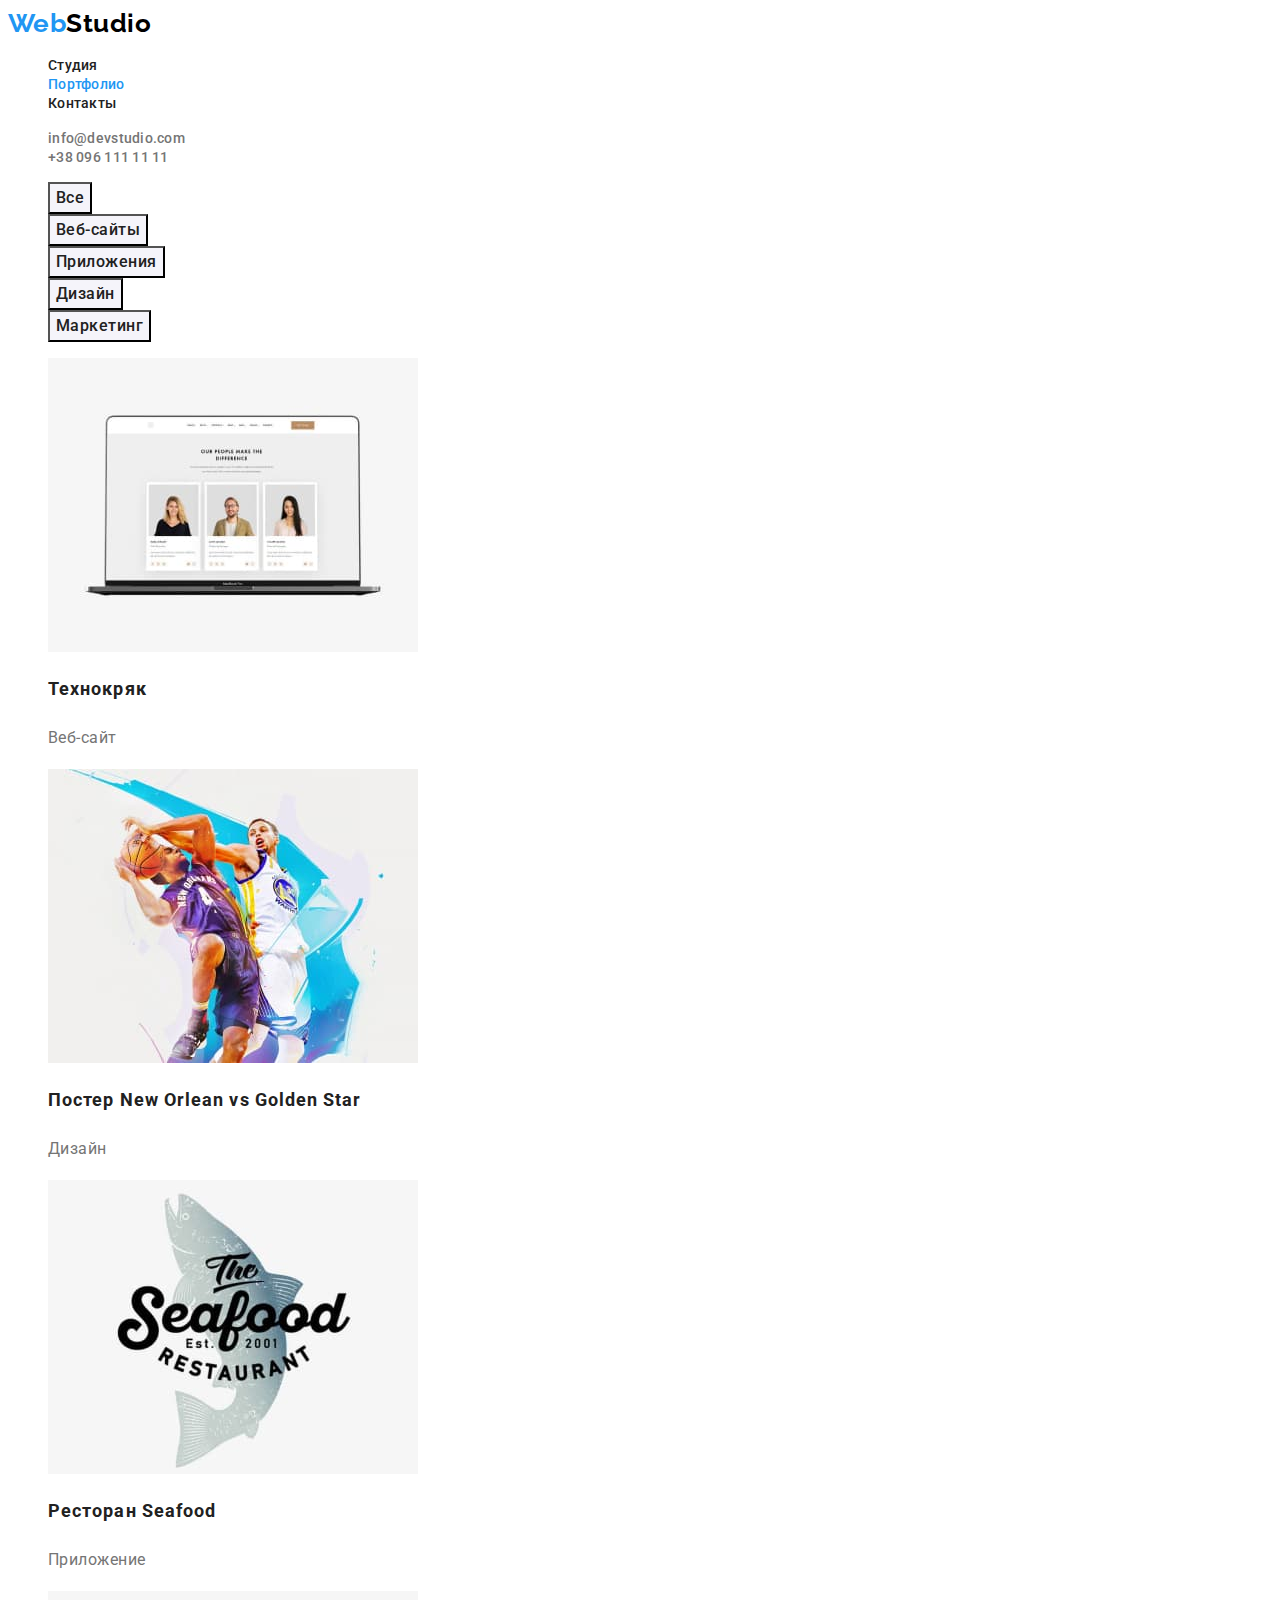
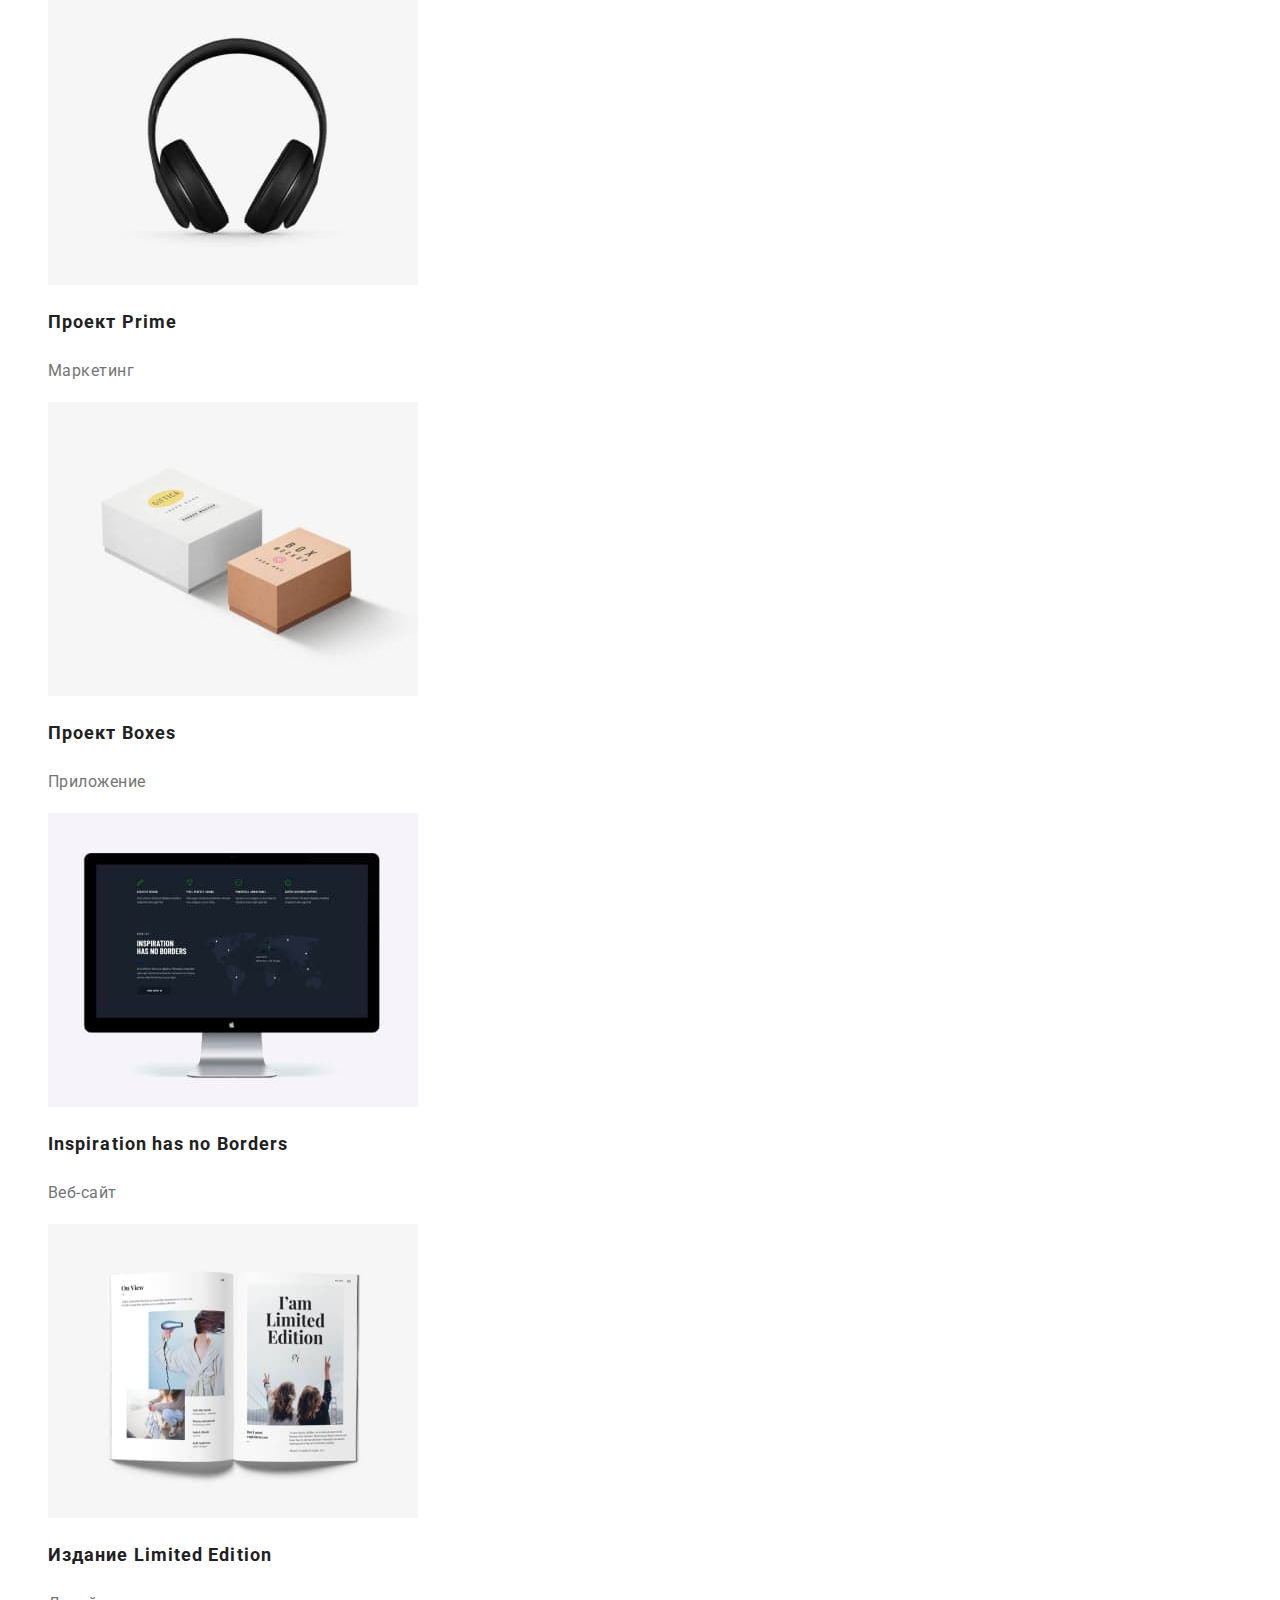
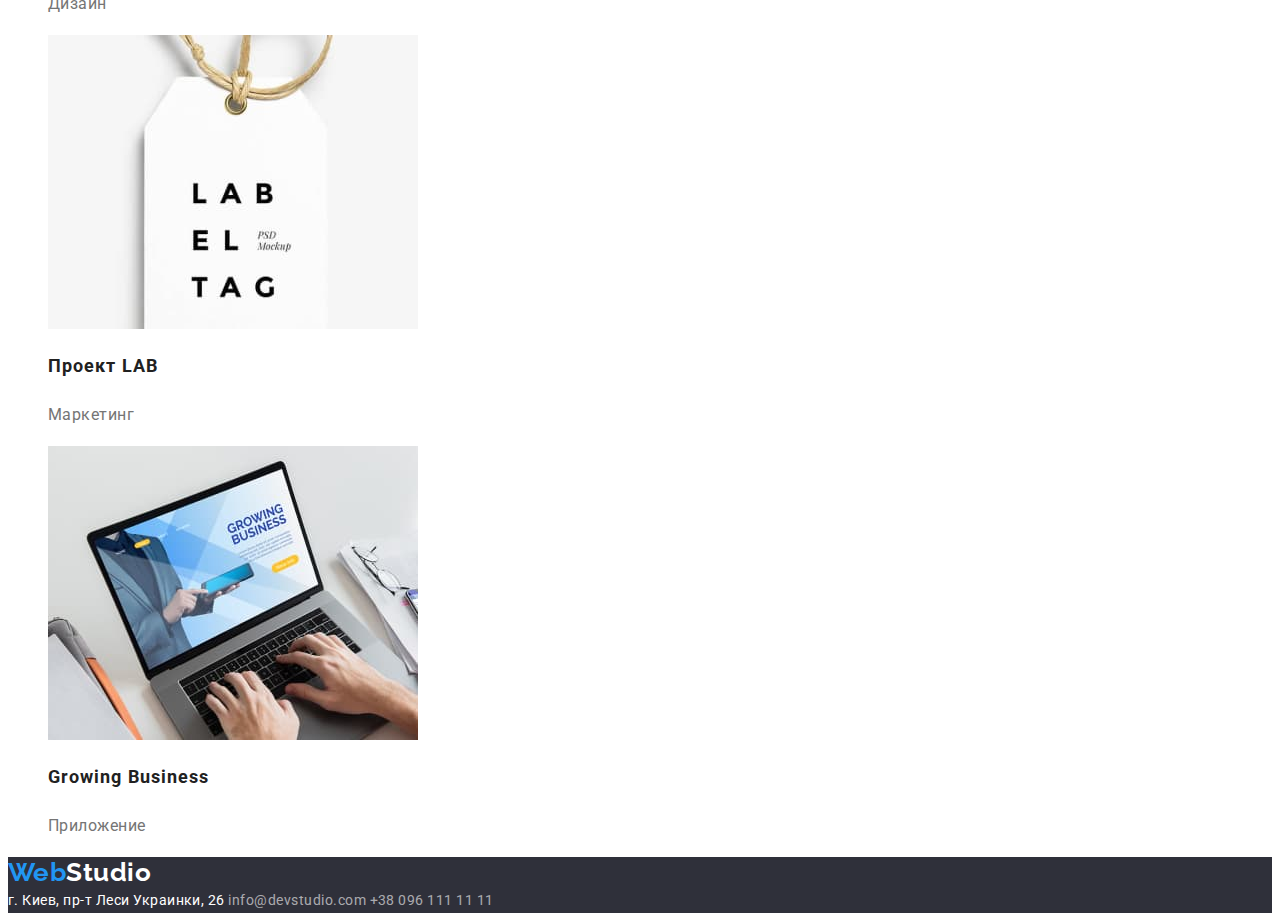
==== commit f2ec393f: "change color in header contact list." ====
--- a/portfolio.html
+++ b/portfolio.html
@@ -44,90 +44,98 @@
     <main>
 
     <!-- кнопки для выбора галереи -->
-        <ul class="gallery list">
-            <li>
-                <button type="button" class="gallery-btn">Все</button>
-            </li>
-            <li>
-                <button type="button" class="gallery-btn">Веб-сайты</button>
-            </li>
-            <li>
-                <button type="button" class="gallery-btn">Приложения</button>
-            </li>
-            <li>
-                <button type="button" class="gallery-btn">Дизайн</button>
-            </li>
-            <li>
-                <button type="button" class="gallery-btn">Маркетинг</button>
-            </li>
-        </ul>
+        <section>
+            <ul class="gallery list">
+                <li>
+                    <button class="gallery-btn" type="button">Все</button>
+                </li>
+                <li>
+                    <button class="gallery-btn" type="button">Веб-сайты</button>
+                </li>
+                <li>
+                    <button class="gallery-btn" type="button">Приложения</button>
+                </li>
+                <li>
+                    <button class="gallery-btn" type="button">Дизайн</button>
+                </li>
+                <li>
+                    <button class="gallery-btn" type="button">Маркетинг</button>
+                </li>
+            </ul>
+        </section>
 
         <!-- проекты -->
-        <ul class="project-list list">
-            <li>
-                <a href="" class="project-link">
-                    <img src="./images/portfolio/website.jpg" alt="На экране ноутбука фото разработчиков" width="370" height="294">
-                    <h2 class="project-title">Технокряк</h2>
-                    <p class="project-text">Веб-сайт</p>
-                </a>
-            </li>
-            <li>
-                <a href="" class="project-link">
-                    <img src="./images/portfolio/disign.jpg" alt="Два игрока играют в баскетбол" width="370" height="294">
-                    <h2 class="project-title">Постер New Orlean vs Golden Star</h2>
-                    <p class="project-text">Дизайн</p>
-                </a>
-            </li>
-            <li>
-                <a href="" class="project-link">
-                    <img src="./images/portfolio/app.jpg" alt="Эмблема с названием ресторана" width="370" height="294">
-                    <h2 class="project-title">Ресторан Seafood</h2>
-                    <p class="project-text">Приложение</p>
-                </a>
-            </li>
-            <li>
-                <a href="" class="project-link">
-                    <img src="./images/portfolio/marketing.jpg" alt="Изображены наушники" width="370" height="294">
-                    <h2 class="project-title">Проект Prime</h2>
-                    <p class="project-text">Маркетинг</p>
-                </a>
-            </li>
-            <li>
-                <a href="" class="project-link">
-                    <img src="./images/portfolio/app-1.jpg" alt="Изображены две коробки" width="370" height="294">
-                    <h2 class="project-title">Проект Boxes</h2>
-                    <p class="project-text">Приложение</p>
-                </a>
-            </li>
-            <li>
-                <a href="" class="project-link">
-                    <img src="./images/portfolio/website-1.jpg" alt="Изображен монитор ПК" width="370" height="294">
-                    <h2  class="project-title" lang="en">Inspiration has no Borders</h2>
-                    <p class="project-text">Веб-сайт</p>
-                </a>
-            </li>
-            <li>
-                <a href="" class="project-link">
-                    <img src="./images/portfolio/disign-1.jpg" alt="Открыта книга с названием создания" width="370" height="294">
-                    <h2 class="project-title">Издание Limited Edition</h2>
-                    <p class="project-text">Дизайн</p>
-                </a>
-            </li>
-            <li>
-                <a href="" class="project-link">
-                    <img src="./images/portfolio/marketing-1.jpg" alt="Эмблема проекта" width="370" height="294">
-                    <h2 class="project-title">Проект LAB</h2>
-                    <p class="project-text">Маркетинг</p>
-                </a>
-            </li>
-            <li>
-                <a href="" class="project-link">
-                    <img src="./images/portfolio/app-2.jpg" alt="Открыт ноутбук на странице приложения" width="370" height="294">
-                    <h2  class="project-title" lang="en">Growing Business</h2>
-                    <p class="project-text">Приложение</p>
-                </a>
-            </li>
-        </ul>
+        <section>
+            <ul class="project-list list">
+                <li>
+                    <a href="" class="project-link">
+                        <img src="./images/portfolio/website.jpg" alt="На экране ноутбука фото разработчиков" width="370"
+                            height="294">
+                        <h2 class="project-title">Технокряк</h2>
+                        <p class="project-text">Веб-сайт</p>
+                    </a>
+                </li>
+                <li>
+                    <a href="" class="project-link">
+                        <img src="./images/portfolio/disign.jpg" alt="Два игрока играют в баскетбол" width="370" height="294">
+                        <h2 class="project-title">Постер New Orlean vs Golden Star</h2>
+                        <p class="project-text">Дизайн</p>
+                    </a>
+                </li>
+                <li>
+                    <a href="" class="project-link">
+                        <img src="./images/portfolio/app.jpg" alt="Эмблема с названием ресторана" width="370" height="294">
+                        <h2 class="project-title">Ресторан Seafood</h2>
+                        <p class="project-text">Приложение</p>
+                    </a>
+                </li>
+                <li>
+                    <a href="" class="project-link">
+                        <img src="./images/portfolio/marketing.jpg" alt="Изображены наушники" width="370" height="294">
+                        <h2 class="project-title">Проект Prime</h2>
+                        <p class="project-text">Маркетинг</p>
+                    </a>
+                </li>
+                <li>
+                    <a href="" class="project-link">
+                        <img src="./images/portfolio/app-1.jpg" alt="Изображены две коробки" width="370" height="294">
+                        <h2 class="project-title">Проект Boxes</h2>
+                        <p class="project-text">Приложение</p>
+                    </a>
+                </li>
+                <li>
+                    <a href="" class="project-link">
+                        <img src="./images/portfolio/website-1.jpg" alt="Изображен монитор ПК" width="370" height="294">
+                        <h2 class="project-title" lang="en">Inspiration has no Borders</h2>
+                        <p class="project-text">Веб-сайт</p>
+                    </a>
+                </li>
+                <li>
+                    <a href="" class="project-link">
+                        <img src="./images/portfolio/disign-1.jpg" alt="Открыта книга с названием создания" width="370"
+                            height="294">
+                        <h2 class="project-title">Издание Limited Edition</h2>
+                        <p class="project-text">Дизайн</p>
+                    </a>
+                </li>
+                <li>
+                    <a href="" class="project-link">
+                        <img src="./images/portfolio/marketing-1.jpg" alt="Эмблема проекта" width="370" height="294">
+                        <h2 class="project-title">Проект LAB</h2>
+                        <p class="project-text">Маркетинг</p>
+                    </a>
+                </li>
+                <li>
+                    <a href="" class="project-link">
+                        <img src="./images/portfolio/app-2.jpg" alt="Открыт ноутбук на странице приложения" width="370"
+                            height="294">
+                        <h2 class="project-title" lang="en">Growing Business</h2>
+                        <p class="project-text">Приложение</p>
+                    </a>
+                </li>
+            </ul>
+        </section>
+       
 
     </main>
 
--- a/css/styles.css
+++ b/css/styles.css
@@ -40,6 +40,9 @@
   color: inherit;
   text-decoration: none;
   letter-spacing: 0.02em;
+}
+.contacts .link {
+  color: #757575;
 }
 .link:hover,
 .link:focus {
